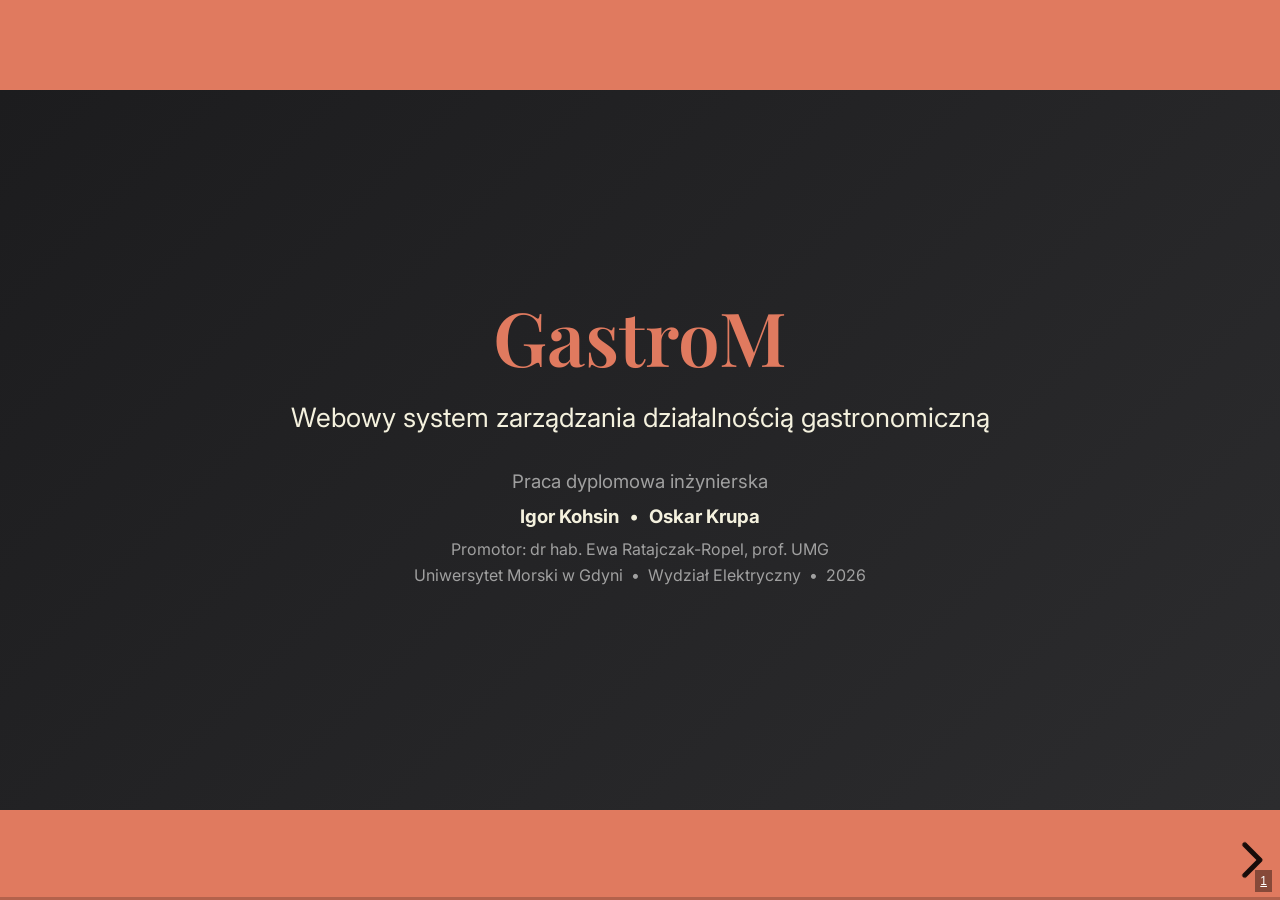
==== index.html @ ea414fb7 "first commit" ====
<!doctype html>
<html lang="pl">
<head>
  <meta charset="utf-8">
  <meta name="viewport" content="width=device-width, initial-scale=1.0">
  <title>GastroM - Obrona pracy dyplomowej</title>

  <!-- Reveal.js core (local) -->
  <link rel="stylesheet" href="dist/reset.css">
  <link rel="stylesheet" href="dist/reveal.css">

  <!-- Font Awesome for icons -->
  <link rel="stylesheet" href="https://cdnjs.cloudflare.com/ajax/libs/font-awesome/6.5.1/css/all.min.css">

  <!-- Custom styles -->
  <link rel="stylesheet" href="styles.css">
</head>
<body>
  <div class="reveal">
    <div class="slides">

      <!-- SLIDE 1: Title -->
      <section id="title" class="title-slide" data-state="is-section-divider">
        <h1>GastroM</h1>
        <p class="text-xl" style="margin-bottom: 8px;">Webowy system zarządzania działalnością gastronomiczną</p>
        <p class="text-muted" style="font-size: 14pt; margin-top: 20px;">Praca dyplomowa inżynierska</p>
        <p style="font-size: 14pt; margin-top: 5px;"><strong>Igor Kohsin</strong> &nbsp;&bull;&nbsp; <strong>Oskar Krupa</strong></p>
        <p class="text-muted" style="font-size: 12pt; margin-top: 5px;">Promotor: dr hab. Ewa Ratajczak-Ropel, prof. UMG</p>
        <p class="text-muted" style="font-size: 12pt;">Uniwersytet Morski w Gdyni &nbsp;&bull;&nbsp; Wydział Elektryczny &nbsp;&bull;&nbsp; 2026</p>
      </section>

      <!-- SLIDE 2: Cel pracy -->
      <section id="cel-pracy">
        <h2>Cel i motywacja</h2>
        <div class="content">
          <div class="info-panel" style="margin-bottom: 20px;">
            <p><strong>Cel pracy:</strong> Zaprojektowanie i implementacja systemu webowego wspomagającego zarządzanie działalnością gastronomiczną.</p>
          </div>
          <p class="text-lg" style="margin-bottom: 15px;"><strong style="color: var(--primary-color);">Problem:</strong> Tradycyjne metody zarządzania restauracją oparte na ręcznej dokumentacji są niewystarczające w dynamicznym środowisku gastronomicznym.</p>
          <p class="text-lg" style="margin-bottom: 15px;"><strong style="color: var(--secondary-color);">Rozwiązanie:</strong> GastroM — aplikacja webowa typu ERP, centralizująca dane i automatyzująca procesy zarządzania restauracją.</p>
          <div style="display: grid; grid-template-columns: repeat(3, 1fr); gap: 20px; margin-top: 20px;">
            <div class="stat-box">
              <div class="stat-number"><i class="fa-solid fa-warehouse" style="font-size: 24pt;"></i></div>
              <div class="stat-label">Magazyn</div>
            </div>
            <div class="stat-box">
              <div class="stat-number"><i class="fa-solid fa-users" style="font-size: 24pt;"></i></div>
              <div class="stat-label">Pracownicy</div>
            </div>
            <div class="stat-box">
              <div class="stat-number"><i class="fa-solid fa-chart-line" style="font-size: 24pt;"></i></div>
              <div class="stat-label">Finanse</div>
            </div>
          </div>
        </div>
      </section>

      <!-- DIVIDER: Funkcjonalności -->
      <section id="divider-features" class="section-divider" data-state="is-section-divider">
        <h1>Funkcjonalności systemu</h1>
        <p>Przegląd modułów i możliwości aplikacji</p>
      </section>

      <!-- SLIDE 4: Przegląd systemu -->
      <section id="przeglad">
        <h2>Przegląd systemu</h2>
        <div class="content">
          <p style="margin-bottom: 18px;">System GastroM składa się z <strong>6 głównych modułów</strong>, dostępnych przez intuicyjne menu nawigacyjne:</p>
          <div style="display: grid; grid-template-columns: repeat(3, 1fr); gap: 18px;">
            <div class="feature-card">
              <i class="fa-solid fa-gauge-high"></i>
              <p><strong>Panel główny</strong></p>
              <p class="text-muted" style="font-size: 12pt;">Konfigurowalne statystyki i wykresy w czasie rzeczywistym</p>
            </div>
            <div class="feature-card">
              <i class="fa-solid fa-boxes-stacked"></i>
              <p><strong>Magazyn</strong></p>
              <p class="text-muted" style="font-size: 12pt;">Składniki, produkty, alerty o niskim stanie</p>
            </div>
            <div class="feature-card">
              <i class="fa-solid fa-user-tie"></i>
              <p><strong>Pracownicy</strong></p>
              <p class="text-muted" style="font-size: 12pt;">Ewidencja, godziny pracy, wynagrodzenia</p>
            </div>
            <div class="feature-card">
              <i class="fa-solid fa-coins"></i>
              <p><strong>Koszty stałe</strong></p>
              <p class="text-muted" style="font-size: 12pt;">Rejestracja wydatków operacyjnych</p>
            </div>
            <div class="feature-card">
              <i class="fa-solid fa-file-invoice-dollar"></i>
              <p><strong>Raporty sprzedaży</strong></p>
              <p class="text-muted" style="font-size: 12pt;">Generowanie i pobieranie raportów PDF</p>
            </div>
            <div class="feature-card">
              <i class="fa-solid fa-shield-halved"></i>
              <p><strong>Zarządzanie użytkownikami</strong></p>
              <p class="text-muted" style="font-size: 12pt;">Role, uprawnienia, konta</p>
            </div>
          </div>
          <p class="text-muted" style="font-size: 12pt; margin-top: 15px;">Odbiorcy: menadżerowie i administratorzy zakładów gastronomicznych</p>
        </div>
      </section>

      <!-- SLIDE 5: Dashboard -->
      <section id="dashboard">
        <h2>Panel główny (Dashboard)</h2>
        <div class="content">
          <div style="display: grid; grid-template-columns: 1fr 1fr; gap: 25px;">
            <div>
              <p class="text-lg" style="margin-bottom: 12px;">Konfigurowalne centrum dowodzenia z <strong>19 kafelkami</strong> statystyk:</p>
              <ul>
                <li>Całkowita sprzedaż, zamówienia, zysk netto</li>
                <li>Średnia wartość zamówienia i marża</li>
                <li>Podział przychodów: gotówka vs karta</li>
                <li>Alerty o niskim stanie magazynowym</li>
                <li>Wykresy: top produkty, metody płatności</li>
                <li>Ostatnie transakcje w&nbsp;czasie rzeczywistym</li>
              </ul>
            </div>
            <div style="display: flex; flex-direction: column; gap: 15px;">
              <div class="info-panel">
                <p><strong><i class="fa-solid fa-clock" style="color: var(--primary-color);"></i> &nbsp;Przedziały czasowe</strong></p>
                <p style="font-size: 13pt; margin-top: 5px;">Użytkownik wybiera zakres danych: dzienny, tygodniowy, miesięczny, roczny lub od początku działalności</p>
              </div>
              <div class="info-panel">
                <p><strong><i class="fa-solid fa-grip" style="color: var(--primary-color);"></i> &nbsp;Drag & Drop</strong></p>
                <p style="font-size: 13pt; margin-top: 5px;">Personalizacja układu — przeciąganie, dodawanie i usuwanie kafelków</p>
              </div>
              <div class="info-panel">
                <p><strong><i class="fa-solid fa-rotate" style="color: var(--primary-color);"></i> &nbsp;Dane na żywo</strong></p>
                <p style="font-size: 13pt; margin-top: 5px;">Automatyczne odświeżanie i buforowanie danych z serwera</p>
              </div>
            </div>
          </div>
        </div>
      </section>

      <!-- SLIDE 6: Magazyn -->
      <section id="magazyn">
        <h2>Zarządzanie magazynem</h2>
        <div class="content">
          <div style="display: grid; grid-template-columns: 1fr 1fr; gap: 30px;">
            <div>
              <h3 style="color: var(--primary-color); margin-bottom: 10px;"><i class="fa-solid fa-cubes"></i> &nbsp;Składniki</h3>
              <ul>
                <li>Dodawanie, edycja i usuwanie składników</li>
                <li>Parametry: nazwa, jednostka (g, ml, szt.), cena jednostkowa</li>
                <li>Uzupełnianie zapasów z automatycznym naliczaniem kosztu</li>
                <li><strong style="color: var(--secondary-color);">Alerty</strong> o niskim stanie — próg ostrzeżenia dla każdego składnika</li>
              </ul>
            </div>
            <div>
              <h3 style="color: var(--primary-color); margin-bottom: 10px;"><i class="fa-solid fa-burger"></i> &nbsp;Produkty sprzedażowe</h3>
              <ul>
                <li>Tworzenie produktów z recepturą (lista składników + ilości)</li>
                <li>Cena sprzedaży i oznaczenie na wynos / w lokalu</li>
                <li>Automatyczny koszt składników na podstawie receptury</li>
                <li><strong style="color: var(--secondary-color);">Rentowność</strong> — analiza marży per produkt</li>
              </ul>
            </div>
          </div>
          <div style="display: grid; grid-template-columns: repeat(4, 1fr); gap: 15px; margin-top: 25px;">
            <div class="stat-box">
              <div class="stat-number" style="font-size: 16pt;">CRUD</div>
              <div class="stat-label">Pełne operacje</div>
            </div>
            <div class="stat-box">
              <div class="stat-number" style="font-size: 16pt;"><i class="fa-solid fa-bell" style="font-size: 18pt;"></i></div>
              <div class="stat-label">Alerty stanów</div>
            </div>
            <div class="stat-box">
              <div class="stat-number" style="font-size: 16pt;"><i class="fa-solid fa-calculator" style="font-size: 18pt;"></i></div>
              <div class="stat-label">Auto-koszty</div>
            </div>
            <div class="stat-box">
              <div class="stat-number" style="font-size: 16pt;"><i class="fa-solid fa-receipt" style="font-size: 18pt;"></i></div>
              <div class="stat-label">Receptury</div>
            </div>
          </div>
        </div>
      </section>

      <!-- SLIDE 7: Pracownicy -->
      <section id="pracownicy">
        <h2>Zarządzanie pracownikami</h2>
        <div class="content">
          <div style="display: grid; grid-template-columns: 3fr 2fr; gap: 30px;">
            <div>
              <p class="text-lg" style="margin-bottom: 15px;">Moduł kompleksowej ewidencji personelu z obliczaniem wynagrodzeń:</p>
              <ul class="icon-list">
                <li><i class="fa-solid fa-user-plus"></i>Dodawanie pracowników: imię, nazwisko, email, telefon, stawka godzinowa</li>
                <li><i class="fa-solid fa-clock"></i>Ewidencja czasu pracy — rejestrowanie przepracowanych godzin</li>
                <li><i class="fa-solid fa-money-bill-wave"></i>Generowanie wynagrodzenia: godziny &times; stawka</li>
                <li><i class="fa-solid fa-arrow-right-to-bracket"></i>Wypłaty automatycznie trafiają do kosztów stałych</li>
                <li><i class="fa-solid fa-pen-to-square"></i>Edycja i usuwanie rekordów pracowników</li>
              </ul>
            </div>
            <div style="display: flex; flex-direction: column; gap: 12px; justify-content: center;">
              <div class="stat-box">
                <div class="stat-number" style="font-size: 20pt;">Stawka &times; Godziny</div>
                <div class="stat-label">Automatyczna kalkulacja wypłat</div>
              </div>
              <div class="stat-box" style="border-color: rgba(135, 169, 107, 0.3);">
                <div class="stat-number" style="font-size: 20pt; color: var(--secondary-color);"><i class="fa-solid fa-arrow-down" style="font-size: 16pt;"></i> Koszty stałe</div>
                <div class="stat-label">Wynagrodzenia rejestrowane jako koszty</div>
              </div>
            </div>
          </div>
        </div>
      </section>

      <!-- SLIDE 8: Koszty i raporty -->
      <section id="koszty-raporty">
        <h2>Koszty stałe i raporty sprzedaży</h2>
        <div class="content">
          <div style="display: grid; grid-template-columns: 1fr 1fr; gap: 30px;">
            <div>
              <h3 style="color: var(--primary-color); margin-bottom: 10px;"><i class="fa-solid fa-coins"></i> &nbsp;Koszty stałe</h3>
              <p style="margin-bottom: 10px;">Ewidencja wydatków operacyjnych niezależnych od sprzedaży:</p>
              <ul>
                <li>Czynsz, media, ubezpieczenia</li>
                <li>Wynagrodzenia pracowników</li>
                <li>Koszty uzupełniania magazynu</li>
                <li>Typ kosztu, kwota, opis, data</li>
              </ul>
              <p class="text-muted" style="font-size: 12pt; margin-top: 10px;">Dane uwzględniane w kalkulacji zysku na dashboardzie</p>
            </div>
            <div>
              <h3 style="color: var(--primary-color); margin-bottom: 10px;"><i class="fa-solid fa-file-pdf"></i> &nbsp;Raporty sprzedaży</h3>
              <p style="margin-bottom: 10px;">Kompleksowe raporty finansowe za wybrany okres:</p>
              <ul>
                <li>Wybór przedziału dat (od — do)</li>
                <li>Szczegółowe statystyki sprzedaży</li>
                <li>Generowanie i archiwizacja na serwerze</li>
                <li><strong>Pobieranie w formacie PDF</strong></li>
              </ul>
              <p class="text-muted" style="font-size: 12pt; margin-top: 10px;">Idealne do celów księgowych i analitycznych</p>
            </div>
          </div>
        </div>
      </section>

      <!-- SLIDE 9: Użytkownicy i bezpieczeństwo -->
      <section id="bezpieczenstwo">
        <h2>Zarządzanie użytkownikami i bezpieczeństwo</h2>
        <div class="content">
          <div style="display: grid; grid-template-columns: 1fr 1fr; gap: 30px;">
            <div>
              <h3 style="color: var(--primary-color); margin-bottom: 10px;">System ról</h3>
              <div style="display: grid; grid-template-columns: 1fr 1fr; gap: 12px; margin-bottom: 15px;">
                <div class="stat-box">
                  <div class="stat-number" style="font-size: 16pt;"><i class="fa-solid fa-user-gear" style="font-size: 18pt;"></i></div>
                  <div class="stat-label">Administrator</div>
                </div>
                <div class="stat-box">
                  <div class="stat-number" style="font-size: 16pt;"><i class="fa-solid fa-user" style="font-size: 18pt;"></i></div>
                  <div class="stat-label">Menadżer</div>
                </div>
              </div>
              <ul>
                <li>Administrator: zarządzanie kontami użytkowników</li>
                <li>Menadżer: pełny dostęp do funkcji operacyjnych</li>
                <li>Dodawanie i usuwanie kont przez admina</li>
              </ul>
            </div>
            <div>
              <h3 style="color: var(--secondary-color); margin-bottom: 10px;">Bezpieczeństwo</h3>
              <ul class="icon-list">
                <li><i class="fa-solid fa-key"></i>Uwierzytelnianie za pomocą tokenów JWT</li>
                <li><i class="fa-solid fa-lock"></i>Haszowanie haseł (BCrypt)</li>
                <li><i class="fa-solid fa-shield-halved"></i>Autoryzacja endpointów REST API</li>
                <li><i class="fa-solid fa-right-to-bracket"></i>Chronione trasy — przekierowanie na logowanie</li>
                <li><i class="fa-solid fa-rotate-right"></i>Zmiana hasła z weryfikacją starego</li>
              </ul>
            </div>
          </div>
        </div>
      </section>

      <!-- DIVIDER: Realizacja -->
      <section id="divider-realizacja" class="section-divider" data-state="is-section-divider">
        <h1>Realizacja techniczna</h1>
        <p>Technologie, architektura i testowanie</p>
      </section>

      <!-- SLIDE 11: Technologie -->
      <section id="technologie">
        <h2>Stos technologiczny</h2>
        <div class="content">
          <div style="display: grid; grid-template-columns: 1fr 1fr 1fr; gap: 25px;">
            <div>
              <h3 style="color: var(--primary-color); margin-bottom: 12px;">Frontend</h3>
              <ul>
                <li><strong>React 18</strong> + TypeScript</li>
                <li>Material-UI v6</li>
                <li>TanStack Query v5</li>
                <li>React Router v7</li>
                <li>Axios + Zod</li>
                <li>Recharts (wykresy)</li>
                <li>@dnd-kit (drag & drop)</li>
                <li>Vite 6 (bundler)</li>
              </ul>
            </div>
            <div>
              <h3 style="color: var(--secondary-color); margin-bottom: 12px;">Backend</h3>
              <ul>
                <li><strong>Java</strong> + Spring Boot</li>
                <li>Spring Security + JWT</li>
                <li>Spring Data JPA</li>
                <li>Hibernate ORM</li>
                <li>REST API</li>
                <li>Gradle (build)</li>
                <li>Springdoc OpenAPI</li>
              </ul>
            </div>
            <div>
              <h3 style="color: var(--muted-color); margin-bottom: 12px;">Infrastruktura</h3>
              <ul>
                <li><strong>PostgreSQL</strong> (baza danych)</li>
                <li>Neon.com (hosting DB)</li>
                <li>Render.com (deployment)</li>
                <li>Git + GitHub</li>
                <li>CI/CD (GitHub Actions)</li>
              </ul>
              <div class="info-panel" style="margin-top: 15px;">
                <p style="font-size: 12pt;"><strong>Architektura:</strong> klient–serwer, komunikacja REST/JSON przez HTTP</p>
              </div>
            </div>
          </div>
        </div>
      </section>

      <!-- SLIDE 12: Testowanie -->
      <section id="testowanie">
        <h2>Testowanie i wdrożenie</h2>
        <div class="content">
          <div style="display: grid; grid-template-columns: repeat(4, 1fr); gap: 15px; margin-bottom: 25px;">
            <div class="stat-box">
              <div class="stat-number">31</div>
              <div class="stat-label">Testów jednostkowych</div>
            </div>
            <div class="stat-box">
              <div class="stat-number">64</div>
              <div class="stat-label">Testów integracyjnych</div>
            </div>
            <div class="stat-box">
              <div class="stat-number">60</div>
              <div class="stat-label">Testów E2E</div>
            </div>
            <div class="stat-box">
              <div class="stat-number">6</div>
              <div class="stat-label">Klas jednostkowych</div>
            </div>
          </div>
          <div style="display: grid; grid-template-columns: 1fr 1fr; gap: 25px;">
            <div>
              <h3 style="color: var(--primary-color); margin-bottom: 8px;">Backend</h3>
              <ul>
                <li><strong>JUnit 5</strong> — testy jednostkowe serwisów</li>
                <li><strong>Mockito</strong> — izolacja zależności</li>
                <li><strong>MockMvc</strong> — testy integracyjne kontrolerów</li>
              </ul>
            </div>
            <div>
              <h3 style="color: var(--secondary-color); margin-bottom: 8px;">Frontend</h3>
              <ul>
                <li><strong>Playwright</strong> — testy end-to-end</li>
                <li>Wzorzec <strong>Page Object Model</strong></li>
                <li>Selektory <strong>data-testid</strong> — stabilność testów</li>
              </ul>
            </div>
          </div>
          <div class="info-panel" style="margin-top: 18px;">
            <p><i class="fa-solid fa-globe" style="color: var(--primary-color);"></i> &nbsp;System dostępny online: <strong>gastrom.onrender.com</strong></p>
          </div>
        </div>
      </section>

      <!-- DIVIDER: Podsumowanie -->
      <section id="divider-summary" class="section-divider" data-state="is-section-divider">
        <h1>Podsumowanie</h1>
      </section>

      <!-- SLIDE 14: Wymagania -->
      <section id="wymagania">
        <h2>Spełnienie wymagań</h2>
        <div class="content">
          <div style="display: grid; grid-template-columns: 1fr 1fr; gap: 25px;">
            <div>
              <h3 style="color: var(--primary-color); margin-bottom: 8px;">Wymagania funkcjonalne</h3>
              <ul>
                <li><i class="fa-solid fa-check" style="color: var(--secondary-color);"></i> &nbsp;<strong>14 z 15</strong> zweryfikowanych pozytywnie w 100%</li>
                <li><i class="fa-solid fa-check" style="color: var(--secondary-color);"></i> &nbsp;Zarządzanie magazynem (F1–F4)</li>
                <li><i class="fa-solid fa-check" style="color: var(--secondary-color);"></i> &nbsp;Zarządzanie personelem (F5–F9)</li>
                <li><i class="fa-solid fa-check" style="color: var(--secondary-color);"></i> &nbsp;Monitorowanie transakcji (F10–F11)</li>
                <li><i class="fa-solid fa-check" style="color: var(--secondary-color);"></i> &nbsp;Statystyki i raporty (F12–F15)</li>
                <li><i class="fa-solid fa-circle-half-stroke" style="color: #F0AD4E;"></i> &nbsp;F6 — 60% (brak integracji z systemem RCP)</li>
              </ul>
            </div>
            <div>
              <h3 style="color: var(--secondary-color); margin-bottom: 8px;">Wymagania pozafunkcjonalne</h3>
              <ul>
                <li><i class="fa-solid fa-check" style="color: var(--secondary-color);"></i> &nbsp;Haszowanie haseł (PF3)</li>
                <li><i class="fa-solid fa-check" style="color: var(--secondary-color);"></i> &nbsp;Autoryzacja i logowanie (PF4)</li>
                <li><i class="fa-solid fa-check" style="color: var(--secondary-color);"></i> &nbsp;Architektura klient–serwer (PF7)</li>
                <li><i class="fa-solid fa-circle-half-stroke" style="color: #F0AD4E;"></i> &nbsp;Ciągłość działania — niezweryfikowane (PF2)</li>
                <li><i class="fa-solid fa-circle-half-stroke" style="color: #F0AD4E;"></i> &nbsp;Intuicyjność UI — brak testów UX (PF5)</li>
                <li><i class="fa-solid fa-circle-half-stroke" style="color: #F0AD4E;"></i> &nbsp;Czas odpowiedzi — niebadany (PF1)</li>
              </ul>
            </div>
          </div>
        </div>
      </section>

      <!-- SLIDE 15: Wnioski -->
      <section id="wnioski">
        <h2>Wnioski i kierunki rozwoju</h2>
        <div class="content">
          <div style="display: grid; grid-template-columns: 1fr 1fr; gap: 30px;">
            <div>
              <h3 style="color: var(--primary-color); margin-bottom: 10px;">Wnioski</h3>
              <ul>
                <li>Zrealizowano <strong>w pełni funkcjonalny</strong> system gotowy do wdrożenia</li>
                <li>Trafny wybór Spring + React — rozbudowane ekosystemy</li>
                <li>TanStack Query znacząco uprościł zarządzanie stanem danych</li>
                <li>Wyzwanie: implementacja JWT i blokad pesymistycznych</li>
                <li>Playwright z Page Object Model — stabilne testy E2E</li>
              </ul>
            </div>
            <div>
              <h3 style="color: var(--secondary-color); margin-bottom: 10px;">Kierunki rozwoju</h3>
              <ul>
                <li>Testy użyteczności z rzeczywistymi użytkownikami</li>
                <li>Testy wydajnościowe pod obciążeniem</li>
                <li>Wdrożenie w rzeczywistym zakładzie gastronomicznym</li>
                <li>Obsługa rezerwacji stolików</li>
                <li>System powiadomień push</li>
                <li>Integracja z systemami płatności</li>
              </ul>
            </div>
          </div>
        </div>
      </section>

      <!-- SLIDE 16: Dziękuję -->
      <section id="thanks" class="thanks-slide" data-state="is-section-divider">
        <h1>Dziękujemy</h1>
        <p class="text-xl" style="margin-top: 15px;">za uwagę</p>
        <p class="text-muted" style="font-size: 14pt; margin-top: 30px;"><i class="fa-solid fa-globe"></i> &nbsp;gastrom.onrender.com</p>
        <p class="text-muted" style="font-size: 14pt; margin-top: 10px;">Igor Kohsin &nbsp;&bull;&nbsp; Oskar Krupa</p>
      </section>

    </div>
  </div>

  <script src="dist/reveal.js"></script>
  <script>
    Reveal.initialize({
      width: 1280,
      height: 720,
      margin: 0,
      controls: true,
      progress: true,
      slideNumber: true,
      hash: true,
      transition: 'slide',
      center: false,
    });
  </script>
</body>
</html>
---- dist/reveal.css ----
.reveal .stretch,.reveal .r-stretch{max-width:none;max-height:none}.reveal pre.stretch code,.reveal pre.r-stretch code{height:100%;max-height:100%;box-sizing:border-box}.reveal .r-fit-text{display:inline-block;white-space:nowrap}.reveal .r-stack{display:grid;grid-template-rows:100%}.reveal .r-stack>*{grid-area:1/1;margin:auto}.reveal .r-vstack,.reveal .r-hstack{display:flex}.reveal .r-vstack img,.reveal .r-vstack video,.reveal .r-hstack img,.reveal .r-hstack video{min-width:0;min-height:0;object-fit:contain}.reveal .r-vstack{flex-direction:column;align-items:center;justify-content:center}.reveal .r-hstack{flex-direction:row;align-items:center;justify-content:center}.reveal .items-stretch{align-items:stretch}.reveal .items-start{align-items:flex-start}.reveal .items-center{align-items:center}.reveal .items-end{align-items:flex-end}.reveal .justify-between{justify-content:space-between}.reveal .justify-around{justify-content:space-around}.reveal .justify-start{justify-content:flex-start}.reveal .justify-center{justify-content:center}.reveal .justify-end{justify-content:flex-end}html.reveal-full-page{width:100%;height:100%;height:100vh;height:calc(var(--vh, 1vh) * 100);height:100dvh;overflow:hidden}.reveal-viewport{height:100%;overflow:hidden;position:relative;line-height:1;margin:0;background-color:#fff;color:#000;--r-controls-spacing: 12px;--r-overlay-header-height: 40px;--r-overlay-margin: 0px;--r-overlay-padding: 6px;--r-overlay-gap: 5px}@media screen and (max-width:1024px),(max-height:768px){.reveal-viewport{--r-overlay-header-height: 26px}}.reveal-viewport:fullscreen{top:0!important;left:0!important;width:100%!important;height:100%!important;transform:none!important}.reveal .fragment{transition:all .2s ease}.reveal .fragment:not(.custom){opacity:0;visibility:hidden;will-change:opacity}.reveal .fragment.visible{opacity:1;visibility:inherit}.reveal .fragment.disabled{transition:none}.reveal .fragment.grow{opacity:1;visibility:inherit}.reveal .fragment.grow.visible{transform:scale(1.3)}.reveal .fragment.shrink{opacity:1;visibility:inherit}.reveal .fragment.shrink.visible{transform:scale(.7)}.reveal .fragment.zoom-in{transform:scale(.1)}.reveal .fragment.zoom-in.visible{transform:none}.reveal .fragment.fade-out{opacity:1;visibility:inherit}.reveal .fragment.fade-out.visible{opacity:0;visibility:hidden}.reveal .fragment.semi-fade-out{opacity:1;visibility:inherit}.reveal .fragment.semi-fade-out.visible{opacity:.5;visibility:inherit}.reveal .fragment.strike{opacity:1;visibility:inherit}.reveal .fragment.strike.visible{text-decoration:line-through}.reveal .fragment.fade-up{transform:translateY(40px)}.reveal .fragment.fade-up.visible{transform:translate(0)}.reveal .fragment.fade-down{transform:translateY(-40px)}.reveal .fragment.fade-down.visible{transform:translate(0)}.reveal .fragment.fade-right{transform:translate(-40px)}.reveal .fragment.fade-right.visible{transform:translate(0)}.reveal .fragment.fade-left{transform:translate(40px)}.reveal .fragment.fade-left.visible{transform:translate(0)}.reveal .fragment.fade-in-then-out,.reveal .fragment.current-visible{opacity:0;visibility:hidden}.reveal .fragment.fade-in-then-out.current-fragment,.reveal .fragment.current-visible.current-fragment{opacity:1;visibility:inherit}.reveal .fragment.fade-in-then-semi-out{opacity:0;visibility:hidden}.reveal .fragment.fade-in-then-semi-out.visible{opacity:.5;visibility:inherit}.reveal .fragment.fade-in-then-semi-out.current-fragment,.reveal .fragment.highlight-red,.reveal .fragment.highlight-current-red,.reveal .fragment.highlight-green,.reveal .fragment.highlight-current-green,.reveal .fragment.highlight-blue,.reveal .fragment.highlight-current-blue{opacity:1;visibility:inherit}.reveal .fragment.highlight-red.visible{color:#ff2c2d}.reveal .fragment.highlight-green.visible{color:#17ff2e}.reveal .fragment.highlight-blue.visible{color:#1b91ff}.reveal .fragment.highlight-current-red.current-fragment{color:#ff2c2d}.reveal .fragment.highlight-current-green.current-fragment{color:#17ff2e}.reveal .fragment.highlight-current-blue.current-fragment{color:#1b91ff}.reveal:after{content:"";font-style:italic}.reveal iframe{z-index:1}.reveal a{position:relative}@keyframes bounce-right{0%,10%,25%,40%,50%{transform:translate(0)}20%{transform:translate(10px)}30%{transform:translate(-5px)}}@keyframes bounce-left{0%,10%,25%,40%,50%{transform:translate(0)}20%{transform:translate(-10px)}30%{transform:translate(5px)}}@keyframes bounce-down{0%,10%,25%,40%,50%{transform:translateY(0)}20%{transform:translateY(10px)}30%{transform:translateY(-5px)}}.reveal .controls{display:none;position:absolute;top:auto;bottom:var(--r-controls-spacing);right:var(--r-controls-spacing);left:auto;z-index:11;color:#000;pointer-events:none;font-size:10px}.reveal .controls button{position:absolute;padding:0;background-color:transparent;border:0;outline:0;cursor:pointer;color:currentColor;transform:scale(.9999);transition:color .2s ease,opacity .2s ease,transform .2s ease;z-index:2;pointer-events:auto;font-size:inherit;visibility:hidden;opacity:0;-webkit-appearance:none;-webkit-tap-highlight-color:rgba(0,0,0,0)}.reveal .controls .controls-arrow:before,.reveal .controls .controls-arrow:after{content:"";position:absolute;top:0;left:0;width:2.6em;height:.5em;border-radius:.25em;background-color:currentColor;transition:all .15s ease,background-color .8s ease;transform-origin:.2em 50%;will-change:transform}.reveal .controls .controls-arrow{position:relative;width:3.6em;height:3.6em}.reveal .controls .controls-arrow:before{transform:translate(.5em) translateY(1.55em) rotate(45deg)}.reveal .controls .controls-arrow:after{transform:translate(.5em) translateY(1.55em) rotate(-45deg)}.reveal .controls .controls-arrow:hover:before{transform:translate(.5em) translateY(1.55em) rotate(40deg)}.reveal .controls .controls-arrow:hover:after{transform:translate(.5em) translateY(1.55em) rotate(-40deg)}.reveal .controls .controls-arrow:active:before{transform:translate(.5em) translateY(1.55em) rotate(36deg)}.reveal .controls .controls-arrow:active:after{transform:translate(.5em) translateY(1.55em) rotate(-36deg)}.reveal .controls .navigate-left{right:6.4em;bottom:3.2em;transform:translate(-10px)}.reveal .controls .navigate-left.highlight{animation:bounce-left 2s 50 both ease-out}.reveal .controls .navigate-right{right:0;bottom:3.2em;transform:translate(10px)}.reveal .controls .navigate-right .controls-arrow{transform:rotate(180deg)}.reveal .controls .navigate-right.highlight{animation:bounce-right 2s 50 both ease-out}.reveal .controls .navigate-up{right:3.2em;bottom:6.4em;transform:translateY(-10px)}.reveal .controls .navigate-up .controls-arrow{transform:rotate(90deg)}.reveal .controls .navigate-down{right:3.2em;bottom:-1.4em;padding-bottom:1.4em;transform:translateY(10px)}.reveal .controls .navigate-down .controls-arrow{transform:rotate(-90deg)}.reveal .controls .navigate-down.highlight{animation:bounce-down 2s 50 both ease-out}.reveal .controls[data-controls-back-arrows=faded] .navigate-up.enabled{opacity:.3}.reveal .controls[data-controls-back-arrows=faded] .navigate-up.enabled:hover{opacity:1}.reveal .controls[data-controls-back-arrows=hidden] .navigate-up.enabled{opacity:0;visibility:hidden}.reveal .controls .enabled{visibility:visible;opacity:.9;cursor:pointer;transform:none}.reveal .controls .enabled.fragmented{opacity:.5}.reveal .controls .enabled:hover,.reveal .controls .enabled.fragmented:hover{opacity:1}.reveal:not(.rtl) .controls[data-controls-back-arrows=faded] .navigate-left.enabled{opacity:.3}.reveal:not(.rtl) .controls[data-controls-back-arrows=faded] .navigate-left.enabled:hover{opacity:1}.reveal:not(.rtl) .controls[data-controls-back-arrows=hidden] .navigate-left.enabled{opacity:0;visibility:hidden}.reveal.rtl .controls[data-controls-back-arrows=faded] .navigate-right.enabled{opacity:.3}.reveal.rtl .controls[data-controls-back-arrows=faded] .navigate-right.enabled:hover{opacity:1}.reveal.rtl .controls[data-controls-back-arrows=hidden] .navigate-right.enabled{opacity:0;visibility:hidden}.reveal[data-navigation-mode=linear].has-horizontal-slides .navigate-up,.reveal[data-navigation-mode=linear].has-horizontal-slides .navigate-down{display:none}.reveal[data-navigation-mode=linear].has-horizontal-slides .navigate-left,.reveal:not(.has-vertical-slides) .controls .navigate-left{bottom:1.4em;right:5.5em}.reveal[data-navigation-mode=linear].has-horizontal-slides .navigate-right,.reveal:not(.has-vertical-slides) .controls .navigate-right{bottom:1.4em;right:.5em}.reveal:not(.has-horizontal-slides) .controls .navigate-up{right:1.4em;bottom:5em}.reveal:not(.has-horizontal-slides) .controls .navigate-down{right:1.4em;bottom:.5em}.reveal.has-dark-background .controls{color:#fff}.reveal.has-light-background .controls{color:#000}.reveal.no-hover .controls .controls-arrow:hover:before,.reveal.no-hover .controls .controls-arrow:active:before{transform:translate(.5em) translateY(1.55em) rotate(45deg)}.reveal.no-hover .controls .controls-arrow:hover:after,.reveal.no-hover .controls .controls-arrow:active:after{transform:translate(.5em) translateY(1.55em) rotate(-45deg)}@media screen and (min-width:500px){.reveal-viewport{--r-controls-spacing: .8em}.reveal .controls[data-controls-layout=edges]{inset:0}.reveal .controls[data-controls-layout=edges] .navigate-left,.reveal .controls[data-controls-layout=edges] .navigate-right,.reveal .controls[data-controls-layout=edges] .navigate-up,.reveal .controls[data-controls-layout=edges] .navigate-down{bottom:auto;right:auto}.reveal .controls[data-controls-layout=edges] .navigate-left{top:50%;left:var(--r-controls-spacing);margin-top:-1.8em}.reveal .controls[data-controls-layout=edges] .navigate-right{top:50%;right:var(--r-controls-spacing);margin-top:-1.8em}.reveal .controls[data-controls-layout=edges] .navigate-up{top:var(--r-controls-spacing);left:50%;margin-left:-1.8em}.reveal .controls[data-controls-layout=edges] .navigate-down{bottom:calc(var(--r-controls-spacing) - 1.4em + .3em);left:50%;margin-left:-1.8em}}.reveal .progress{position:absolute;display:none;height:3px;width:100%;bottom:0;left:0;z-index:10;background-color:#0003;color:#fff}.reveal .progress:after{content:"";display:block;position:absolute;height:10px;width:100%;top:-10px}.reveal .progress span{display:block;height:100%;width:100%;background-color:currentColor;transition:transform .8s cubic-bezier(.26,.86,.44,.985);transform-origin:0 0;transform:scaleX(0)}.reveal .slide-number{position:absolute;display:block;right:8px;bottom:8px;z-index:31;font-family:Helvetica,sans-serif;font-size:12px;line-height:1;color:#fff;background-color:#0006;padding:5px}.reveal .slide-number a{color:currentColor}.reveal .slide-number-delimiter{margin:0 3px}.reveal{position:relative;width:100%;height:100%;overflow:hidden;touch-action:pinch-zoom}.reveal.embedded{touch-action:pan-y}.reveal.embedded.is-vertical-slide{touch-action:none}.reveal .slides{position:absolute;width:100%;height:100%;inset:0;margin:auto;pointer-events:none;overflow:visible;z-index:1;text-align:center;perspective:600px;perspective-origin:50% 40%}.reveal .slides>section{perspective:600px}.reveal .slides>section,.reveal .slides>section>section{display:none;position:absolute;width:100%;pointer-events:auto;z-index:10;transform-style:flat;transition:transform-origin .8s cubic-bezier(.26,.86,.44,.985),transform .8s cubic-bezier(.26,.86,.44,.985),visibility .8s cubic-bezier(.26,.86,.44,.985),opacity .8s cubic-bezier(.26,.86,.44,.985)}.reveal[data-transition-speed=fast] .slides section{transition-duration:.4s}.reveal[data-transition-speed=slow] .slides section{transition-duration:1.2s}.reveal .slides section[data-transition-speed=fast]{transition-duration:.4s}.reveal .slides section[data-transition-speed=slow]{transition-duration:1.2s}.reveal .slides>section.stack{padding-top:0;padding-bottom:0;pointer-events:none;height:100%}.reveal .slides>section.present,.reveal .slides>section>section.present{display:block;z-index:11;opacity:1}.reveal .slides>section:empty,.reveal .slides>section>section:empty,.reveal .slides>section[data-background-interactive],.reveal .slides>section>section[data-background-interactive]{pointer-events:none}.reveal.center,.reveal.center .slides,.reveal.center .slides section{min-height:0!important}.reveal .slides>section:not(.present),.reveal .slides>section>section:not(.present){pointer-events:none}.reveal.overview .slides>section,.reveal.overview .slides>section>section{pointer-events:auto}.reveal .slides>section.past,.reveal .slides>section.future,.reveal .slides>section.past>section,.reveal .slides>section.future>section,.reveal .slides>section>section.past,.reveal .slides>section>section.future{opacity:0}.reveal .slides>section[data-transition=slide].past,.reveal .slides>section[data-transition~=slide-out].past,.reveal.slide .slides>section:not([data-transition]).past{transform:translate(-150%)}.reveal .slides>section[data-transition=slide].future,.reveal .slides>section[data-transition~=slide-in].future,.reveal.slide .slides>section:not([data-transition]).future{transform:translate(150%)}.reveal .slides>section>section[data-transition=slide].past,.reveal .slides>section>section[data-transition~=slide-out].past,.reveal.slide .slides>section>section:not([data-transition]).past{transform:translateY(-150%)}.reveal .slides>section>section[data-transition=slide].future,.reveal .slides>section>section[data-transition~=slide-in].future,.reveal.slide .slides>section>section:not([data-transition]).future{transform:translateY(150%)}.reveal .slides>section[data-transition=linear].past,.reveal .slides>section[data-transition~=linear-out].past,.reveal.linear .slides>section:not([data-transition]).past{transform:translate(-150%)}.reveal .slides>section[data-transition=linear].future,.reveal .slides>section[data-transition~=linear-in].future,.reveal.linear .slides>section:not([data-transition]).future{transform:translate(150%)}.reveal .slides>section>section[data-transition=linear].past,.reveal .slides>section>section[data-transition~=linear-out].past,.reveal.linear .slides>section>section:not([data-transition]).past{transform:translateY(-150%)}.reveal .slides>section>section[data-transition=linear].future,.reveal .slides>section>section[data-transition~=linear-in].future,.reveal.linear .slides>section>section:not([data-transition]).future{transform:translateY(150%)}.reveal .slides section[data-transition=default].stack,.reveal.default .slides section.stack{transform-style:preserve-3d}.reveal .slides>section[data-transition=default].past,.reveal .slides>section[data-transition~=default-out].past,.reveal.default .slides>section:not([data-transition]).past{transform:translate3d(-100%,0,0) rotateY(-90deg) translate3d(-100%,0,0)}.reveal .slides>section[data-transition=default].future,.reveal .slides>section[data-transition~=default-in].future,.reveal.default .slides>section:not([data-transition]).future{transform:translate3d(100%,0,0) rotateY(90deg) translate3d(100%,0,0)}.reveal .slides>section>section[data-transition=default].past,.reveal .slides>section>section[data-transition~=default-out].past,.reveal.default .slides>section>section:not([data-transition]).past{transform:translate3d(0,-300px,0) rotateX(70deg) translate3d(0,-300px,0)}.reveal .slides>section>section[data-transition=default].future,.reveal .slides>section>section[data-transition~=default-in].future,.reveal.default .slides>section>section:not([data-transition]).future{transform:translate3d(0,300px,0) rotateX(-70deg) translate3d(0,300px,0)}.reveal .slides section[data-transition=convex].stack,.reveal.convex .slides section.stack{transform-style:preserve-3d}.reveal .slides>section[data-transition=convex].past,.reveal .slides>section[data-transition~=convex-out].past,.reveal.convex .slides>section:not([data-transition]).past{transform:translate3d(-100%,0,0) rotateY(-90deg) translate3d(-100%,0,0)}.reveal .slides>section[data-transition=convex].future,.reveal .slides>section[data-transition~=convex-in].future,.reveal.convex .slides>section:not([data-transition]).future{transform:translate3d(100%,0,0) rotateY(90deg) translate3d(100%,0,0)}.reveal .slides>section>section[data-transition=convex].past,.reveal .slides>section>section[data-transition~=convex-out].past,.reveal.convex .slides>section>section:not([data-transition]).past{transform:translate3d(0,-300px,0) rotateX(70deg) translate3d(0,-300px,0)}.reveal .slides>section>section[data-transition=convex].future,.reveal .slides>section>section[data-transition~=convex-in].future,.reveal.convex .slides>section>section:not([data-transition]).future{transform:translate3d(0,300px,0) rotateX(-70deg) translate3d(0,300px,0)}.reveal .slides section[data-transition=concave].stack,.reveal.concave .slides section.stack{transform-style:preserve-3d}.reveal .slides>section[data-transition=concave].past,.reveal .slides>section[data-transition~=concave-out].past,.reveal.concave .slides>section:not([data-transition]).past{transform:translate3d(-100%,0,0) rotateY(90deg) translate3d(-100%,0,0)}.reveal .slides>section[data-transition=concave].future,.reveal .slides>section[data-transition~=concave-in].future,.reveal.concave .slides>section:not([data-transition]).future{transform:translate3d(100%,0,0) rotateY(-90deg) translate3d(100%,0,0)}.reveal .slides>section>section[data-transition=concave].past,.reveal .slides>section>section[data-transition~=concave-out].past,.reveal.concave .slides>section>section:not([data-transition]).past{transform:translate3d(0,-80%,0) rotateX(-70deg) translate3d(0,-80%,0)}.reveal .slides>section>section[data-transition=concave].future,.reveal .slides>section>section[data-transition~=concave-in].future,.reveal.concave .slides>section>section:not([data-transition]).future{transform:translate3d(0,80%,0) rotateX(70deg) translate3d(0,80%,0)}.reveal .slides section[data-transition=zoom],.reveal.zoom .slides section:not([data-transition]){transition-timing-function:ease}.reveal .slides>section[data-transition=zoom].past,.reveal .slides>section[data-transition~=zoom-out].past,.reveal.zoom .slides>section:not([data-transition]).past{visibility:hidden;transform:scale(16)}.reveal .slides>section[data-transition=zoom].future,.reveal .slides>section[data-transition~=zoom-in].future,.reveal.zoom .slides>section:not([data-transition]).future{visibility:hidden;transform:scale(.2)}.reveal .slides>section>section[data-transition=zoom].past,.reveal .slides>section>section[data-transition~=zoom-out].past,.reveal.zoom .slides>section>section:not([data-transition]).past{transform:scale(16)}.reveal .slides>section>section[data-transition=zoom].future,.reveal .slides>section>section[data-transition~=zoom-in].future,.reveal.zoom .slides>section>section:not([data-transition]).future{transform:scale(.2)}.reveal.cube .slides{perspective:1300px}.reveal.cube .slides section{padding:30px;min-height:700px;backface-visibility:hidden;box-sizing:border-box;transform-style:preserve-3d}.reveal.center.cube .slides section{min-height:0}.reveal.cube .slides section:not(.stack):before{content:"";position:absolute;display:block;width:100%;height:100%;left:0;top:0;background:#0000001a;border-radius:4px;transform:translateZ(-20px)}.reveal.cube .slides section:not(.stack):after{content:"";position:absolute;display:block;width:90%;height:30px;left:5%;bottom:0;background:none;z-index:1;border-radius:4px;box-shadow:0 95px 25px #0003;transform:translateZ(-90px) rotateX(65deg)}.reveal.cube .slides>section.stack{padding:0;background:none}.reveal.cube .slides>section.past{transform-origin:100% 0%;transform:translate3d(-100%,0,0) rotateY(-90deg)}.reveal.cube .slides>section.future{transform-origin:0% 0%;transform:translate3d(100%,0,0) rotateY(90deg)}.reveal.cube .slides>section>section.past{transform-origin:0% 100%;transform:translate3d(0,-100%,0) rotateX(90deg)}.reveal.cube .slides>section>section.future{transform-origin:0% 0%;transform:translate3d(0,100%,0) rotateX(-90deg)}.reveal.page .slides{perspective-origin:0% 50%;perspective:3000px}.reveal.page .slides section{padding:30px;min-height:700px;box-sizing:border-box;transform-style:preserve-3d}.reveal.page .slides section.past{z-index:12}.reveal.page .slides section:not(.stack):before{content:"";position:absolute;display:block;width:100%;height:100%;left:0;top:0;background:#0000001a;transform:translateZ(-20px)}.reveal.page .slides section:not(.stack):after{content:"";position:absolute;display:block;width:90%;height:30px;left:5%;bottom:0;background:none;z-index:1;border-radius:4px;box-shadow:0 95px 25px #0003;transform:translateZ(-90px) rotateX(65deg)}.reveal.page .slides>section.stack{padding:0;background:none}.reveal.page .slides>section.past{transform-origin:0% 0%;transform:translate3d(-40%,0,0) rotateY(-80deg)}.reveal.page .slides>section.future{transform-origin:100% 0%;transform:translateZ(0)}.reveal.page .slides>section>section.past{transform-origin:0% 0%;transform:translate3d(0,-40%,0) rotateX(80deg)}.reveal.page .slides>section>section.future{transform-origin:0% 100%;transform:translateZ(0)}.reveal .slides section[data-transition=fade],.reveal.fade .slides section:not([data-transition]),.reveal.fade .slides>section>section:not([data-transition]){transform:none;transition:opacity .5s}.reveal.fade.overview .slides section,.reveal.fade.overview .slides>section>section{transition:none}.reveal .slides section[data-transition=none],.reveal.none .slides section:not([data-transition]){transform:none;transition:none}.reveal .pause-overlay{position:absolute;top:0;left:0;width:100%;height:100%;background:#000;visibility:hidden;opacity:0;z-index:100;transition:all 1s ease}.reveal .pause-overlay .resume-button{position:absolute;bottom:20px;right:20px;color:#ccc;border-radius:2px;padding:6px 14px;border:2px solid #ccc;font-size:16px;background:transparent;cursor:pointer}.reveal .pause-overlay .resume-button:hover{color:#fff;border-color:#fff}.reveal.paused .pause-overlay{visibility:visible;opacity:1}.reveal .no-transition,.reveal .no-transition *,.reveal .slides.disable-slide-transitions section{transition:none!important}.reveal .slides.disable-slide-transitions section{transform:none!important}.reveal .backgrounds{position:absolute;width:100%;height:100%;top:0;left:0;perspective:600px}.reveal .slide-background{display:none;position:absolute;width:100%;height:100%;opacity:0;visibility:hidden;overflow:hidden;background-color:#0000;transition:all .8s cubic-bezier(.26,.86,.44,.985)}.reveal .slide-background-content{position:absolute;width:100%;height:100%;background-position:50% 50%;background-repeat:no-repeat;background-size:cover}.reveal .slide-background.stack{display:block}.reveal .slide-background.present{opacity:1;visibility:visible;z-index:2}.print-pdf .reveal .slide-background{opacity:1!important;visibility:visible!important}.reveal .slide-background video{position:absolute;width:100%;height:100%;max-width:none;max-height:none;top:0;left:0;object-fit:cover}.reveal .slide-background[data-background-size=contain] video{object-fit:contain}.reveal[data-background-transition=none]>.backgrounds .slide-background:not([data-background-transition]),.reveal>.backgrounds .slide-background[data-background-transition=none]{transition:none}.reveal[data-background-transition=slide]>.backgrounds .slide-background:not([data-background-transition]),.reveal>.backgrounds .slide-background[data-background-transition=slide]{opacity:1}.reveal[data-background-transition=slide]>.backgrounds .slide-background.past:not([data-background-transition]),.reveal>.backgrounds .slide-background.past[data-background-transition=slide]{transform:translate(-100%)}.reveal[data-background-transition=slide]>.backgrounds .slide-background.future:not([data-background-transition]),.reveal>.backgrounds .slide-background.future[data-background-transition=slide]{transform:translate(100%)}.reveal[data-background-transition=slide]>.backgrounds .slide-background>.slide-background.past:not([data-background-transition]),.reveal>.backgrounds .slide-background>.slide-background.past[data-background-transition=slide]{transform:translateY(-100%)}.reveal[data-background-transition=slide]>.backgrounds .slide-background>.slide-background.future:not([data-background-transition]),.reveal>.backgrounds .slide-background>.slide-background.future[data-background-transition=slide]{transform:translateY(100%)}.reveal[data-background-transition=convex]>.backgrounds .slide-background.past:not([data-background-transition]),.reveal>.backgrounds .slide-background.past[data-background-transition=convex]{opacity:0;transform:translate3d(-100%,0,0) rotateY(-90deg) translate3d(-100%,0,0)}.reveal[data-background-transition=convex]>.backgrounds .slide-background.future:not([data-background-transition]),.reveal>.backgrounds .slide-background.future[data-background-transition=convex]{opacity:0;transform:translate3d(100%,0,0) rotateY(90deg) translate3d(100%,0,0)}.reveal[data-background-transition=convex]>.backgrounds .slide-background>.slide-background.past:not([data-background-transition]),.reveal>.backgrounds .slide-background>.slide-background.past[data-background-transition=convex]{opacity:0;transform:translate3d(0,-100%,0) rotateX(90deg) translate3d(0,-100%,0)}.reveal[data-background-transition=convex]>.backgrounds .slide-background>.slide-background.future:not([data-background-transition]),.reveal>.backgrounds .slide-background>.slide-background.future[data-background-transition=convex]{opacity:0;transform:translate3d(0,100%,0) rotateX(-90deg) translate3d(0,100%,0)}.reveal[data-background-transition=concave]>.backgrounds .slide-background.past:not([data-background-transition]),.reveal>.backgrounds .slide-background.past[data-background-transition=concave]{opacity:0;transform:translate3d(-100%,0,0) rotateY(90deg) translate3d(-100%,0,0)}.reveal[data-background-transition=concave]>.backgrounds .slide-background.future:not([data-background-transition]),.reveal>.backgrounds .slide-background.future[data-background-transition=concave]{opacity:0;transform:translate3d(100%,0,0) rotateY(-90deg) translate3d(100%,0,0)}.reveal[data-background-transition=concave]>.backgrounds .slide-background>.slide-background.past:not([data-background-transition]),.reveal>.backgrounds .slide-background>.slide-background.past[data-background-transition=concave]{opacity:0;transform:translate3d(0,-100%,0) rotateX(-90deg) translate3d(0,-100%,0)}.reveal[data-background-transition=concave]>.backgrounds .slide-background>.slide-background.future:not([data-background-transition]),.reveal>.backgrounds .slide-background>.slide-background.future[data-background-transition=concave]{opacity:0;transform:translate3d(0,100%,0) rotateX(90deg) translate3d(0,100%,0)}.reveal[data-background-transition=zoom]>.backgrounds .slide-background:not([data-background-transition]),.reveal>.backgrounds .slide-background[data-background-transition=zoom]{transition-timing-function:ease}.reveal[data-background-transition=zoom]>.backgrounds .slide-background.past:not([data-background-transition]),.reveal>.backgrounds .slide-background.past[data-background-transition=zoom]{opacity:0;visibility:hidden;transform:scale(16)}.reveal[data-background-transition=zoom]>.backgrounds .slide-background.future:not([data-background-transition]),.reveal>.backgrounds .slide-background.future[data-background-transition=zoom]{opacity:0;visibility:hidden;transform:scale(.2)}.reveal[data-background-transition=zoom]>.backgrounds .slide-background>.slide-background.past:not([data-background-transition]),.reveal>.backgrounds .slide-background>.slide-background.past[data-background-transition=zoom]{opacity:0;visibility:hidden;transform:scale(16)}.reveal[data-background-transition=zoom]>.backgrounds .slide-background>.slide-background.future:not([data-background-transition]),.reveal>.backgrounds .slide-background>.slide-background.future[data-background-transition=zoom]{opacity:0;visibility:hidden;transform:scale(.2)}.reveal[data-transition-speed=fast]>.backgrounds .slide-background{transition-duration:.4s}.reveal[data-transition-speed=slow]>.backgrounds .slide-background{transition-duration:1.2s}.reveal [data-auto-animate-target^=unmatched]{will-change:opacity}.reveal section[data-auto-animate]:not(.stack):not([data-auto-animate=running]) [data-auto-animate-target^=unmatched]{opacity:0}.reveal.overview{perspective-origin:50% 50%;perspective:700px}.reveal.overview .slides section{height:100%;top:0!important;opacity:1!important;overflow:hidden;visibility:visible!important;cursor:pointer;box-sizing:border-box}.reveal.overview .slides section:hover,.reveal.overview .slides section.present{outline:10px solid rgba(150,150,150,.6);outline-offset:10px}.reveal.overview .slides section.present{outline:10px solid var(--r-link-color)}.reveal.overview .slides section .fragment{opacity:1;transition:none}.reveal.overview .slides section:after,.reveal.overview .slides section:before{display:none!important}.reveal.overview .slides>section.stack{padding:0;top:0!important;background:none;outline:none;overflow:visible}.reveal.overview .backgrounds{perspective:inherit}.reveal.overview .backgrounds .slide-background{opacity:1;visibility:visible;outline:10px solid rgba(150,150,150,.1);outline-offset:10px}.reveal.overview .backgrounds .slide-background.stack{overflow:visible}.reveal.overview .slides section,.reveal.overview-deactivating .slides section{transition:none}.reveal.overview .backgrounds .slide-background,.reveal.overview-deactivating .backgrounds .slide-background{transition:none}.reveal.rtl .slides,.reveal.rtl .slides h1,.reveal.rtl .slides h2,.reveal.rtl .slides h3,.reveal.rtl .slides h4,.reveal.rtl .slides h5,.reveal.rtl .slides h6{direction:rtl;font-family:sans-serif}.reveal.rtl pre,.reveal.rtl code{direction:ltr}.reveal.rtl ol,.reveal.rtl ul{text-align:right}.reveal.rtl .progress span{transform-origin:100% 0}.reveal.has-parallax-background .backgrounds{transition:all .8s ease}.reveal.has-parallax-background[data-transition-speed=fast] .backgrounds{transition-duration:.4s}.reveal.has-parallax-background[data-transition-speed=slow] .backgrounds{transition-duration:1.2s}@keyframes fade-in{0%{opacity:0}to{opacity:1}}@keyframes scale-up{0%{transform:scale(.95)}to{transform:scale(1)}}.reveal [data-preview-image],.reveal [data-preview-video],.reveal [data-preview-link]:not(a):not([data-preview-link=false]){cursor:zoom-in}.r-overlay{position:absolute;top:var(--r-overlay-margin);right:var(--r-overlay-margin);bottom:var(--r-overlay-margin);left:var(--r-overlay-margin);border-radius:min(var(--r-overlay-margin),6px);z-index:99;background:#000000f2;-webkit-backdrop-filter:blur(10px);backdrop-filter:blur(10px);transition:all .3s ease;color:#fff;animation:fade-in .3s ease;font-family:ui-sans-serif,system-ui,-apple-system,Helvetica,sans-serif}.r-overlay-viewport{position:absolute;top:var(--r-overlay-padding);right:var(--r-overlay-padding);bottom:var(--r-overlay-padding);left:var(--r-overlay-padding);gap:var(--r-overlay-gap);display:flex;flex-direction:column}.r-overlay-header{display:flex;z-index:2;box-sizing:border-box;align-items:center;justify-content:flex-end;height:var(--r-overlay-header-height);gap:6px}.r-overlay-header .r-overlay-header-button{all:unset;display:flex;align-items:center;justify-content:center;min-width:var(--r-overlay-header-height);min-height:var(--r-overlay-header-height);padding:0 calc(var(--r-overlay-header-height) / 4);opacity:1;border-radius:6px;font-size:18px;gap:8px;cursor:pointer;box-sizing:border-box}.r-overlay-header .r-overlay-header-button:hover{opacity:1;background-color:#ffffff26}.r-overlay-header .icon{display:inline-block;width:20px;height:20px;background-position:50% 50%;background-size:100%;background-repeat:no-repeat}.r-overlay-close .icon{background-image:url([data-uri])}.r-overlay-external .icon{background-image:url([data-uri])}.r-overlay-content{position:relative;display:grid;place-items:center;border-radius:6px;overflow:hidden;flex-grow:1;background-color:#141414cc;animation:scale-up .5s cubic-bezier(.26,.86,.44,.985)}.r-overlay-spinner{position:absolute;display:block;top:50%;left:50%;width:32px;height:32px;margin:-16px 0 0 -16px;z-index:10;background-image:url([data-uri]%2F%2F%2F6%2Bvr8nJybW1tcDAwOjo6Nvb26ioqKOjo7Ozs%2FLy8vz8%2FAAAAAAAAAAAACH%2FC05FVFNDQVBFMi4wAwEAAAAh%2FhpDcmVhdGVkIHdpdGggYWpheGxvYWQuaW5mbwAh%[base64]%2FV%2FnmOM82XiHRLYKhKP1oZmADdEAAAh%2BQQJCgAAACwAAAAAIAAgAAAE6hDISWlZpOrNp1lGNRSdRpDUolIGw5RUYhhHukqFu8DsrEyqnWThGvAmhVlteBvojpTDDBUEIFwMFBRAmBkSgOrBFZogCASwBDEY%2FCZSg7GSE0gSCjQBMVG023xWBhklAnoEdhQEfyNqMIcKjhRsjEdnezB%2BA4k8gTwJhFuiW4dokXiloUepBAp5qaKpp6%2BHo7aWW54wl7obvEe0kRuoplCGepwSx2jJvqHEmGt6whJpGpfJCHmOoNHKaHx61WiSR92E4lbFoq%2BB6QDtuetcaBPnW6%2BO7wDHpIiK9SaVK5GgV543tzjgGcghAgAh%[base64]%2B%2BG%2Bw48edZPK%2BM6hLJpQg484enXIdQFSS1u6UhksENEQAAIfkECQoAAAAsAAAAACAAIAAABOcQyEmpGKLqzWcZRVUQnZYg1aBSh2GUVEIQ2aQOE%2BG%2BcD4ntpWkZQj1JIiZIogDFFyHI0UxQwFugMSOFIPJftfVAEoZLBbcLEFhlQiqGp1Vd140AUklUN3eCA51C1EWMzMCezCBBmkxVIVHBWd3HHl9JQOIJSdSnJ0TDKChCwUJjoWMPaGqDKannasMo6WnM562R5YluZRwur0wpgqZE7NKUm%2BFNRPIhjBJxKZteWuIBMN4zRMIVIhffcgojwCF117i4nlLnY5ztRLsnOk%2BaV%2BoJY7V7m76PdkS4trKcdg0Zc0tTcKkRAAAIfkECQoAAAAsAAAAACAAIAAABO4QyEkpKqjqzScpRaVkXZWQEximw1BSCUEIlDohrft6cpKCk5xid5MNJTaAIkekKGQkWyKHkvhKsR7ARmitkAYDYRIbUQRQjWBwJRzChi9CRlBcY1UN4g0%[base64]%[base64]%2BE71SRQeyqUToLA7VxF0JDyIQh%2FMVVPMt1ECZlfcjZJ9mIKoaTl1MRIl5o4CUKXOwmyrCInCKqcWtvadL2SYhyASyNDJ0uIiRMDjI0Fd30%2FiI2UA5GSS5UDj2l6NoqgOgN4gksEBgYFf0FDqKgHnyZ9OX8HrgYHdHpcHQULXAS2qKpENRg7eAMLC7kTBaixUYFkKAzWAAnLC7FLVxLWDBLKCwaKTULgEwbLA4hJtOkSBNqITT3xEgfLpBtzE%2FjiuL04RGEBgwWhShRgQExHBAAh%2BQQJCgAAACwAAAAAIAAgAAAE7xDISWlSqerNpyJKhWRdlSAVoVLCWk6JKlAqAavhO9UkUHsqlE6CwO1cRdCQ8iEIfzFVTzLdRAmZX3I2SfZiCqGk5dTESJeaOAlClzsJsqwiJwiqnFrb2nS9kmIcgEsjQydLiIlHehhpejaIjzh9eomSjZR%[base64]%2BE71SRQeyqUToLA7VxF0JDyIQh%[base64]%2BE71SRQeyqUToLA7VxF0JDyIQh%2FMVVPMt1ECZlfcjZJ9mIKoaTl1MRIl5o4CUKXOwmyrCInCKqcWtvadL2SYhyASyNDJ0uIiUd6GAULDJCRiXo1CpGXDJOUjY%2BYip9DhToJA4RBLwMLCwVDfRgbBAaqqoZ1XBMHswsHtxtFaH1iqaoGNgAIxRpbFAgfPQSqpbgGBqUD1wBXeCYp1AYZ19JJOYgH1KwA4UBvQwXUBxPqVD9L3sbp2BNk2xvvFPJd%2BMFCN6HAAIKgNggY0KtEBAAh%[base64]%2BvsYMDAzZQPC9VCNkDWUhGkuE5PxJNwiUK4UfLzOlD4WvzAHaoG9nxPi5d%2BjYUqfAhhykOFwJWiAAAIfkECQoAAAAsAAAAACAAIAAABPAQyElpUqnqzaciSoVkXVUMFaFSwlpOCcMYlErAavhOMnNLNo8KsZsMZItJEIDIFSkLGQoQTNhIsFehRww2CQLKF0tYGKYSg%2BygsZIuNqJksKgbfgIGepNo2cIUB3V1B3IvNiBYNQaDSTtfhhx0CwVPI0UJe0%2Bbm4g5VgcGoqOcnjmjqDSdnhgEoamcsZuXO1aWQy8KAwOAuTYYGwi7w5h%2BKr0SJ8MFihpNbx%2B4Erq7BYBuzsdiH1jCAzoSfl0rVirNbRXlBBlLX%2BBP0XJLAPGzTkAuAOqb0WT5AH7OcdCm5B8TgRwSRKIHQtaLCwg1RAAAOwAAAAAAAAAAAA%3D%3D);visibility:hidden;opacity:0}.r-overlay-preview .r-overlay-content iframe{width:100%;height:100%;max-width:100%;max-height:100%;border:0;opacity:0;visibility:hidden;transition:all .3s ease}.r-overlay-preview[data-state=loaded] iframe{opacity:1;visibility:visible}.r-overlay-preview .r-overlay-content img,.r-overlay-preview .r-overlay-content video{position:absolute;max-width:100%;max-height:100%;width:100%;height:100%;margin:0;object-fit:scale-down}.r-overlay-preview[data-preview-fit=none] img,.r-overlay-preview[data-preview-fit=none] video{object-fit:none}.r-overlay-preview[data-preview-fit=scale-down] img,.r-overlay-preview[data-preview-fit=scale-down] video{object-fit:scale-down}.r-overlay-preview[data-preview-fit=contain] img,.r-overlay-preview[data-preview-fit=contain] video{object-fit:contain}.r-overlay-preview[data-preview-fit=cover] img,.r-overlay-preview[data-preview-fit=cover] video{object-fit:cover}.r-overlay-preview[data-state=loaded] .r-overlay-content-inner{position:absolute;z-index:-1;left:0;top:45%;width:100%;text-align:center;letter-spacing:normal}.r-overlay-preview .r-overlay-error{font-size:18px;color:orange}.r-overlay-preview .x-frame-error{opacity:0;transition:opacity .3s ease .3s}.r-overlay-preview[data-state=loaded] .x-frame-error{opacity:1}.r-overlay-preview[data-state=loading] .r-overlay-spinner{opacity:.6;visibility:visible}.r-overlay-help .r-overlay-content{overflow:auto}.r-overlay-help-content{max-width:560px;padding:20px 0;margin:auto;text-align:center;letter-spacing:normal}.r-overlay-help-content .title{font-size:20px;margin-top:0}.r-overlay-help .r-overlay-help-content table{border:1px solid #fff;border-collapse:collapse;font-size:16px;text-align:left}.r-overlay-help .r-overlay-help-content table th,.r-overlay-help .r-overlay-help-content table td{width:240px;padding:14px;border:1px solid #fff;vertical-align:middle}.r-overlay-help .r-overlay-help-content table th{padding-top:20px;padding-bottom:20px}.reveal .playback{position:absolute;left:15px;bottom:20px;z-index:30;cursor:pointer;transition:all .4s ease;-webkit-tap-highlight-color:rgba(0,0,0,0)}.reveal.overview .playback{opacity:0;visibility:hidden}.reveal .hljs{min-height:100%}.reveal .hljs table{margin:initial}.reveal .hljs-ln-code,.reveal .hljs-ln-numbers{padding:0;border:0}.reveal .hljs-ln-numbers{opacity:.6;padding-right:.75em;text-align:right;vertical-align:top}.reveal .hljs.has-highlights tr:not(.highlight-line){opacity:.4}.reveal .hljs.has-highlights.fragment{transition:all .2s ease}.reveal .hljs:not(:first-child).fragment{position:absolute;top:0;left:0;width:100%;box-sizing:border-box}.reveal pre[data-auto-animate-target]{overflow:hidden}.reveal pre[data-auto-animate-target] code{height:100%}.reveal .roll{display:inline-block;line-height:1.2;overflow:hidden;vertical-align:top;perspective:400px;perspective-origin:50% 50%}.reveal .roll:hover{background:none;text-shadow:none}.reveal .roll span{display:block;position:relative;padding:0 2px;pointer-events:none;transition:all .4s ease;transform-origin:50% 0%;transform-style:preserve-3d;backface-visibility:hidden}.reveal .roll:hover span{background:#00000080;transform:translateZ(-45px) rotateX(90deg)}.reveal .roll span:after{content:attr(data-title);display:block;position:absolute;left:0;top:0;padding:0 2px;backface-visibility:hidden;transform-origin:50% 0%;transform:translate3d(0,110%,0) rotateX(-90deg)}.reveal aside.notes{display:none}.reveal .speaker-notes{display:none;position:absolute;width:33.3333333333%;height:100%;top:0;left:100%;padding:14px 18px;z-index:1;font-size:18px;line-height:1.4;border:1px solid rgba(0,0,0,.05);color:#222;background-color:#f5f5f5;overflow:auto;box-sizing:border-box;text-align:left;font-family:Helvetica,sans-serif;-webkit-overflow-scrolling:touch}.reveal .speaker-notes .notes-placeholder{color:#ccc;font-style:italic}.reveal .speaker-notes:focus{outline:none}.reveal .speaker-notes:before{content:"Speaker notes";display:block;margin-bottom:10px;opacity:.5}.reveal.show-notes{max-width:75%;overflow:visible}.reveal.show-notes .speaker-notes{display:block}@media screen and (min-width:1600px){.reveal .speaker-notes{font-size:20px}}@media screen and (max-width:1024px){.reveal.show-notes{border-left:0;max-width:none;max-height:70%;max-height:70vh;overflow:visible}.reveal.show-notes .speaker-notes{top:100%;left:0;width:100%;height:30vh;border:0}}@media screen and (max-width:600px){.reveal.show-notes{max-height:60%;max-height:60vh}.reveal.show-notes .speaker-notes{top:100%;height:40vh}.reveal .speaker-notes{font-size:14px}}.reveal .jump-to-slide{position:absolute;top:15px;left:15px;z-index:30;font-size:32px;-webkit-tap-highlight-color:rgba(0,0,0,0)}.reveal .jump-to-slide-input{background:transparent;padding:8px;font-size:inherit;color:currentColor;border:0}.reveal .jump-to-slide-input::placeholder{color:currentColor;opacity:.5}.reveal.has-dark-background .jump-to-slide-input{color:#fff}.reveal.has-light-background .jump-to-slide-input{color:#222}.reveal .jump-to-slide-input:focus{outline:none}.reveal .r-overlay-button{all:unset;position:absolute;display:flex;align-items:center;justify-content:center;padding:10px;border-radius:5px;font-size:.4em;z-index:30;cursor:pointer;-webkit-tap-highlight-color:rgba(0,0,0,0);-webkit-appearance:none;appearance:none;color:#fff;background:#000000b3}.reveal .r-overlay-button:hover{background:#000000e6}.reveal.has-light-background .r-overlay-button{color:#222;background:#ffffffb3}.reveal.has-light-background .r-overlay-button:hover{background:#ffffffe6}.reveal .r-media-play-button{left:15px;bottom:20px}.zoomed .reveal *,.zoomed .reveal *:before,.zoomed .reveal *:after{backface-visibility:visible!important}.zoomed .reveal .progress,.zoomed .reveal .controls{opacity:0}.zoomed .reveal .roll span{background:none}.zoomed .reveal .roll span:after{visibility:hidden}.reveal-viewport.loading-scroll-mode{visibility:hidden}.reveal-viewport.reveal-scroll{margin:0 auto;overflow:auto;overflow-x:hidden;overflow-y:auto;z-index:1;--r-scrollbar-width: 7px;--r-scrollbar-trigger-size: 5px;--r-controls-spacing: 8px}@media screen and (max-width:500px){.reveal-viewport.reveal-scroll{--r-scrollbar-width: 3px;--r-scrollbar-trigger-size: 3px}}.reveal-viewport.reveal-scroll .controls,.reveal-viewport.reveal-scroll .progress,.reveal-viewport.reveal-scroll .playback,.reveal-viewport.reveal-scroll .backgrounds,.reveal-viewport.reveal-scroll .slide-number,.reveal-viewport.reveal-scroll .speaker-notes{display:none!important}.reveal-viewport.reveal-scroll .r-overlay,.reveal-viewport.reveal-scroll .pause-overlay,.reveal-viewport.reveal-scroll .r-media-play-button{position:fixed}.reveal-viewport.reveal-scroll .reveal{overflow:visible;touch-action:manipulation}.reveal-viewport.reveal-scroll .slides{position:static;pointer-events:initial;left:auto;top:auto;width:100%!important;margin:0;padding:0;overflow:visible;display:block;perspective:none;perspective-origin:50% 50%}.reveal-viewport.reveal-scroll .scroll-page{position:relative;width:100%;height:calc(var(--page-height) + var(--page-scroll-padding));z-index:1;overflow:visible}.reveal-viewport.reveal-scroll .scroll-page-sticky{position:sticky;height:var(--page-height);top:0}.reveal-viewport.reveal-scroll .scroll-page-content{position:absolute;top:0;left:0;width:100%;height:100%;overflow:hidden}.reveal-viewport.reveal-scroll .scroll-page section{visibility:visible!important;display:block!important;position:absolute!important;width:var(--slide-width)!important;height:var(--slide-height)!important;top:50%!important;left:50%!important;opacity:1!important;transform:scale(var(--slide-scale)) translate(-50%,-50%)!important;transform-style:flat!important;transform-origin:0 0!important}.reveal-viewport.reveal-scroll .slide-background{display:block!important;position:absolute;top:0;left:0;width:100%;height:100%;z-index:auto!important;visibility:visible;opacity:1;touch-action:manipulation}.reveal-viewport.reveal-scroll[data-scrollbar=true]::-webkit-scrollbar,.reveal-viewport.reveal-scroll[data-scrollbar=auto]::-webkit-scrollbar{display:none}.reveal-viewport.reveal-scroll[data-scrollbar=true],.reveal-viewport.reveal-scroll[data-scrollbar=auto]{scrollbar-width:none}.reveal.has-dark-background,.reveal-viewport.has-dark-background{--r-overlay-element-bg-color: 240, 240, 240;--r-overlay-element-fg-color: 0, 0, 0}.reveal.has-light-background,.reveal-viewport.has-light-background{--r-overlay-element-bg-color: 0, 0, 0;--r-overlay-element-fg-color: 240, 240, 240}.reveal-viewport.reveal-scroll .scrollbar{position:sticky;top:50%;z-index:20;opacity:0;transition:all .3s ease}.reveal-viewport.reveal-scroll .scrollbar.visible,.reveal-viewport.reveal-scroll .scrollbar:hover{opacity:1}.reveal-viewport.reveal-scroll .scrollbar .scrollbar-inner{position:absolute;width:var(--r-scrollbar-width);height:calc(var(--viewport-height) - var(--r-controls-spacing) * 2);right:var(--r-controls-spacing);top:0;transform:translateY(-50%);border-radius:var(--r-scrollbar-width);z-index:10}.reveal-viewport.reveal-scroll .scrollbar .scrollbar-playhead{position:absolute;width:var(--r-scrollbar-width);height:var(--r-scrollbar-width);top:0;left:0;border-radius:var(--r-scrollbar-width);background-color:rgba(var(--r-overlay-element-bg-color),1);z-index:11;transition:background-color .2s ease}.reveal-viewport.reveal-scroll .scrollbar .scrollbar-slide{position:absolute;width:100%;background-color:rgba(var(--r-overlay-element-bg-color),.2);box-shadow:0 0 0 1px rgba(var(--r-overlay-element-fg-color),.1);border-radius:var(--r-scrollbar-width);transition:background-color .2s ease}.reveal-viewport.reveal-scroll .scrollbar .scrollbar-slide:after{content:"";position:absolute;width:200%;height:100%;top:0;left:-50%;background:#0000;z-index:-1}.reveal-viewport.reveal-scroll .scrollbar .scrollbar-slide:hover,.reveal-viewport.reveal-scroll .scrollbar .scrollbar-slide.active{background-color:rgba(var(--r-overlay-element-bg-color),.4)}.reveal-viewport.reveal-scroll .scrollbar .scrollbar-trigger{position:absolute;width:100%;transition:background-color .2s ease}.reveal-viewport.reveal-scroll .scrollbar .scrollbar-slide.active.has-triggers{background-color:rgba(var(--r-overlay-element-bg-color),.4);z-index:10}.reveal-viewport.reveal-scroll .scrollbar .scrollbar-slide.active .scrollbar-trigger:after{content:"";position:absolute;width:var(--r-scrollbar-trigger-size);height:var(--r-scrollbar-trigger-size);border-radius:20px;top:50%;left:50%;transform:translate(-50%,-50%);background-color:rgba(var(--r-overlay-element-bg-color),1);transition:transform .2s ease,opacity .2s ease;opacity:.4}.reveal-viewport.reveal-scroll .scrollbar .scrollbar-slide.active .scrollbar-trigger.active:after,.reveal-viewport.reveal-scroll .scrollbar .scrollbar-slide.active .scrollbar-trigger.active~.scrollbar-trigger:after{opacity:1}.reveal-viewport.reveal-scroll .scrollbar .scrollbar-slide.active .scrollbar-trigger~.scrollbar-trigger.active:after{transform:translate(calc(var(--r-scrollbar-width) * -2));background-color:rgba(var(--r-overlay-element-bg-color),1)}html.reveal-print *{-webkit-print-color-adjust:exact}html.reveal-print{width:100%;height:100%;overflow:visible}html.reveal-print body{margin:0 auto!important;border:0;padding:0;float:none!important;overflow:visible}html.reveal-print .nestedarrow,html.reveal-print .reveal .controls,html.reveal-print .reveal .progress,html.reveal-print .reveal .playback,html.reveal-print .reveal.overview,html.reveal-print .state-background{display:none!important}html.reveal-print .reveal pre code{overflow:hidden!important}html.reveal-print .reveal{width:auto!important;height:auto!important;overflow:hidden!important}html.reveal-print .reveal .slides{position:static;width:100%!important;height:auto!important;zoom:1!important;pointer-events:initial;left:auto;top:auto;margin:0!important;padding:0!important;overflow:visible;display:block;perspective:none;perspective-origin:50% 50%}html.reveal-print .reveal .slides .pdf-page{position:relative;overflow:hidden;z-index:1;page-break-after:always}html.reveal-print .reveal .slides .pdf-page:last-of-type{page-break-after:avoid}html.reveal-print .reveal .slides section{visibility:visible!important;display:block!important;position:absolute!important;margin:0!important;padding:0!important;box-sizing:border-box!important;min-height:1px;opacity:1!important;transform-style:flat!important;transform:none!important}html.reveal-print .reveal section.stack{position:relative!important;margin:0!important;padding:0!important;page-break-after:avoid!important;height:auto!important;min-height:auto!important}html.reveal-print .reveal img{box-shadow:none}html.reveal-print .reveal .backgrounds{display:none}html.reveal-print .reveal .slide-background{display:block!important;position:absolute;top:0;left:0;width:100%;height:100%;z-index:auto!important}html.reveal-print .reveal.show-notes{max-width:none;max-height:none}html.reveal-print .reveal .speaker-notes-pdf{display:block;width:100%;height:auto;max-height:none;inset:auto;z-index:100}html.reveal-print .reveal .speaker-notes-pdf[data-layout=separate-page]{position:relative;color:inherit;background-color:transparent;padding:20px;page-break-after:always;border:0}html.reveal-print .reveal .slide-number-pdf{display:block;position:absolute;font-size:14px;visibility:visible}html.reveal-print .aria-status{display:none}@media print{html:not(.print-pdf){overflow:visible;width:auto;height:auto}html:not(.print-pdf) body{margin:0;padding:0;overflow:visible}html:not(.print-pdf) .reveal{background:#fff;font-size:20pt}html:not(.print-pdf) .reveal .controls,html:not(.print-pdf) .reveal .state-background,html:not(.print-pdf) .reveal .progress,html:not(.print-pdf) .reveal .backgrounds,html:not(.print-pdf) .reveal .slide-number{display:none!important}html:not(.print-pdf) .reveal p,html:not(.print-pdf) .reveal td,html:not(.print-pdf) .reveal li{font-size:20pt!important;color:#000}html:not(.print-pdf) .reveal h1,html:not(.print-pdf) .reveal h2,html:not(.print-pdf) .reveal h3,html:not(.print-pdf) .reveal h4,html:not(.print-pdf) .reveal h5,html:not(.print-pdf) .reveal h6{color:#000!important;height:auto;line-height:normal;text-align:left;letter-spacing:normal}html:not(.print-pdf) .reveal h1{font-size:28pt!important}html:not(.print-pdf) .reveal h2{font-size:24pt!important}html:not(.print-pdf) .reveal h3{font-size:22pt!important}html:not(.print-pdf) .reveal h4{font-size:22pt!important;font-variant:small-caps}html:not(.print-pdf) .reveal h5{font-size:21pt!important}html:not(.print-pdf) .reveal h6{font-size:20pt!important;font-style:italic}html:not(.print-pdf) .reveal a:link,html:not(.print-pdf) .reveal a:visited{color:#000!important;font-weight:700;text-decoration:underline}html:not(.print-pdf) .reveal ul,html:not(.print-pdf) .reveal ol,html:not(.print-pdf) .reveal div,html:not(.print-pdf) .reveal p{visibility:visible;position:static;width:auto;height:auto;display:block;overflow:visible;margin:0;text-align:left!important}html:not(.print-pdf) .reveal pre,html:not(.print-pdf) .reveal table{margin-left:0;margin-right:0}html:not(.print-pdf) .reveal pre code{padding:20px}html:not(.print-pdf) .reveal blockquote{margin:20px 0}html:not(.print-pdf) .reveal .slides{position:static!important;width:auto!important;height:auto!important;left:0!important;top:0!important;margin-left:0!important;margin-top:0!important;padding:0!important;zoom:1!important;transform:none!important;overflow:visible!important;display:block!important;text-align:left!important;perspective:none;perspective-origin:50% 50%}html:not(.print-pdf) .reveal .slides section{visibility:visible!important;position:static!important;width:auto!important;height:auto!important;display:block!important;overflow:visible!important;left:0!important;top:0!important;margin-left:0!important;margin-top:0!important;padding:60px 20px!important;z-index:auto!important;opacity:1!important;page-break-after:always!important;transform-style:flat!important;transform:none!important;transition:none!important}html:not(.print-pdf) .reveal .slides section.stack{padding:0!important}html:not(.print-pdf) .reveal .slides section:last-of-type{page-break-after:avoid!important}html:not(.print-pdf) .reveal .slides section .fragment{opacity:1!important;visibility:visible!important;transform:none!important}html:not(.print-pdf) .reveal .r-fit-text{white-space:normal!important}html:not(.print-pdf) .reveal section img{display:block;margin:15px 0;background:#fff;border:1px solid #666;box-shadow:none}html:not(.print-pdf) .reveal section small{font-size:.8em}html:not(.print-pdf) .reveal .hljs{max-height:100%;white-space:pre-wrap;word-wrap:break-word;word-break:break-word;font-size:15pt}html:not(.print-pdf) .reveal .hljs .hljs-ln-numbers{white-space:nowrap}html:not(.print-pdf) .reveal .hljs td{font-size:inherit!important;color:inherit!important}}
---- styles.css ----
@import url('https://fonts.googleapis.com/css2?family=Playfair+Display:wght@400;600;700&family=Inter:wght@300;400;500;600;700&display=swap');

/* ===========================================
   CSS VARIABLES - GastroM Sage & Terracotta Theme
   =========================================== */
:root {
  --background-color: #1C1C1E;
  --section-divider-bg: #E07A5F;

  --heading-font: "Playfair Display", Georgia, serif;
  --body-font: "Inter", Helvetica, sans-serif;
  --base-font-size: 32px;
  --text-size: 16pt;
  --h1-size: 48pt;
  --h2-size: 34pt;
  --h3-size: 24pt;
  --footnote-size: 11pt;

  --primary-color: #E07A5F;
  --secondary-color: #87A96B;
  --text-color: #F4F1DE;
  --muted-color: #a0a0a0;
  --line-color: #3a3a3c;

  --slide-padding: 60px;
  --slide-padding-top: 40px;
  --content-gap: 25px;
  --box-radius: 10px;
}

/* ===========================================
   BASE STYLES
   =========================================== */

.reveal {
  font-family: var(--body-font);
  font-size: var(--base-font-size);
}

.reveal strong,
.reveal b {
  font-weight: bold;
}

.reveal-viewport {
  background-color: var(--background-color);
}

.reveal-viewport.is-section-divider .slide-background.present {
  background-color: var(--section-divider-bg) !important;
}

.reveal h1,
.reveal h2,
.reveal h3,
.reveal h4,
.reveal h5,
.reveal h6 {
  font-family: var(--heading-font);
  text-transform: none;
  color: var(--text-color);
  font-weight: 600;
  line-height: 1.2;
}

.reveal h1 { font-size: var(--h1-size); }
.reveal h2 { font-size: var(--h2-size); margin-bottom: 0; }
.reveal h3 { font-size: var(--h3-size); }

.reveal p,
.reveal li,
.reveal td,
.reveal th,
.reveal blockquote {
  font-size: var(--text-size);
  color: var(--text-color);
  line-height: 1.6;
}

/* ===========================================
   LISTS
   =========================================== */

.reveal ul {
  list-style: none;
  padding-left: 0;
  margin: 12px 0;
}

.reveal ul li {
  position: relative;
  padding-left: 25px;
  margin-bottom: 8px;
}

.reveal ul li::before {
  content: '';
  position: absolute;
  left: 0;
  top: 0.6em;
  width: 8px;
  height: 8px;
  background: var(--primary-color);
  border-radius: 50%;
}

.reveal ul ul li::before {
  background: var(--secondary-color);
  width: 6px;
  height: 6px;
}

.reveal blockquote p {
  font-size: inherit;
}

/* ===========================================
   SLIDE LAYOUT
   =========================================== */

.reveal .slides section {
  height: 100%;
  display: flex !important;
  flex-direction: column !important;
  padding: var(--slide-padding-top) var(--slide-padding) var(--slide-padding) var(--slide-padding) !important;
  box-sizing: border-box;
  text-align: left;
}

.reveal .slides section.stack {
  padding: 0 !important;
}

.reveal .slides section > .content {
  flex: 1;
  display: flex;
  flex-direction: column;
  justify-content: flex-start;
  padding-top: var(--content-gap);
  text-align: left;
}

.reveal .slides section > .footnote {
  position: absolute;
  bottom: 15px;
  left: var(--slide-padding);
  right: var(--slide-padding);
  font-size: var(--footnote-size);
  color: var(--muted-color);
}

/* ===========================================
   SECTION DIVIDERS
   =========================================== */

.reveal .slides section.section-divider {
  display: flex !important;
  flex-direction: column !important;
  justify-content: center !important;
  align-items: center !important;
  text-align: center;
}

.reveal .slides section.section-divider h1 {
  font-size: 52pt;
  text-align: center;
  color: #1C1C1E;
}

.reveal .slides section.section-divider p {
  font-size: 20pt;
  color: #2a2a2a;
}

/* Title slide - special styling */
.reveal .slides section.title-slide {
  display: flex !important;
  flex-direction: column !important;
  justify-content: center !important;
  align-items: center !important;
  text-align: center;
  background: linear-gradient(135deg, #1C1C1E 0%, #2C2C2E 100%);
}

.reveal .slides section.title-slide h1 {
  font-size: 56pt;
  color: var(--primary-color);
  margin-bottom: 15px;
}

.reveal .slides section.title-slide p {
  color: var(--text-color);
}

/* Thank you slide */
.reveal .slides section.thanks-slide {
  display: flex !important;
  flex-direction: column !important;
  justify-content: center !important;
  align-items: center !important;
  text-align: center;
}

.reveal .slides section.thanks-slide h1 {
  font-size: 56pt;
  color: var(--primary-color);
}

/* ===========================================
   TEXT SIZE UTILITIES
   =========================================== */

.text-lg { font-size: 18pt !important; }
.text-xl { font-size: 20pt !important; }
.text-2xl { font-size: 24pt !important; }
.text-3xl { font-size: 28pt !important; }
.text-4xl { font-size: 32pt !important; }

.text-muted { color: var(--muted-color) !important; }
.text-center { text-align: center !important; }
.text-uppercase { text-transform: uppercase; letter-spacing: 0.1em; }
.font-light { font-weight: 300; }
.font-bold { font-weight: 600; }

/* ===========================================
   BLOCKQUOTES
   =========================================== */

.reveal blockquote {
  border-left: 4px solid var(--primary-color);
  padding-left: 20px;
  margin: 20px 0;
  font-style: italic;
  background: none;
  box-shadow: none;
  width: 100%;
  max-width: none;
}

.reveal blockquote cite {
  display: block;
  margin-top: 10px;
  font-style: normal;
  color: var(--muted-color);
}

/* ===========================================
   DECORATIVE ELEMENTS
   =========================================== */

/* Top accent bar on regular slides */
.reveal .slides section::before {
  content: '';
  position: absolute;
  top: 0;
  left: 0;
  right: 0;
  height: 4px;
  background: linear-gradient(90deg, var(--primary-color), var(--secondary-color));
}

.reveal .slides section.section-divider::before,
.reveal .slides section.title-slide::before,
.reveal .slides section.thanks-slide::before {
  display: none;
}

/* Title underline */
.reveal .slides section > h2 {
  flex-shrink: 0;
  margin: 0;
  padding-bottom: 12px;
  border-bottom: 2px solid var(--line-color);
}

/* ===========================================
   CUSTOM COMPONENTS
   =========================================== */

/* Feature card */
.feature-card {
  background: rgba(255, 255, 255, 0.05);
  border: 1px solid rgba(255, 255, 255, 0.1);
  border-radius: var(--box-radius);
  padding: 20px;
  text-align: center;
}

.feature-card i {
  font-size: 28pt;
  color: var(--primary-color);
  margin-bottom: 10px;
  display: block;
}

.feature-card p {
  margin: 5px 0 0 0;
}

/* Stat box */
.stat-box {
  background: rgba(255, 255, 255, 0.05);
  border: 1px solid rgba(255, 255, 255, 0.1);
  border-radius: var(--box-radius);
  padding: 18px 22px;
  text-align: center;
}

.stat-box .stat-number {
  font-size: 32pt;
  font-weight: 700;
  color: var(--primary-color);
  font-family: var(--heading-font);
  line-height: 1.2;
}

.stat-box .stat-label {
  font-size: 12pt;
  color: var(--muted-color);
  text-transform: uppercase;
  letter-spacing: 0.05em;
  margin-top: 4px;
}

/* Info panel */
.info-panel {
  background: rgba(224, 122, 95, 0.1);
  border-left: 4px solid var(--primary-color);
  border-radius: 0 var(--box-radius) var(--box-radius) 0;
  padding: 16px 20px;
}

/* Tag / badge */
.tag {
  display: inline-block;
  padding: 4px 14px;
  border-radius: 20px;
  font-size: 11pt;
  font-weight: 500;
  color: var(--text-color);
  background: rgba(135, 169, 107, 0.25);
  border: 1px solid rgba(135, 169, 107, 0.4);
}

.tag.tag-primary {
  background: rgba(224, 122, 95, 0.25);
  border: 1px solid rgba(224, 122, 95, 0.4);
}

/* Icon in list */
.reveal ul.icon-list li::before {
  display: none;
}

.reveal ul.icon-list li {
  padding-left: 35px;
}

.reveal ul.icon-list li i {
  position: absolute;
  left: 0;
  top: 0.15em;
  color: var(--primary-color);
  font-size: 14pt;
}
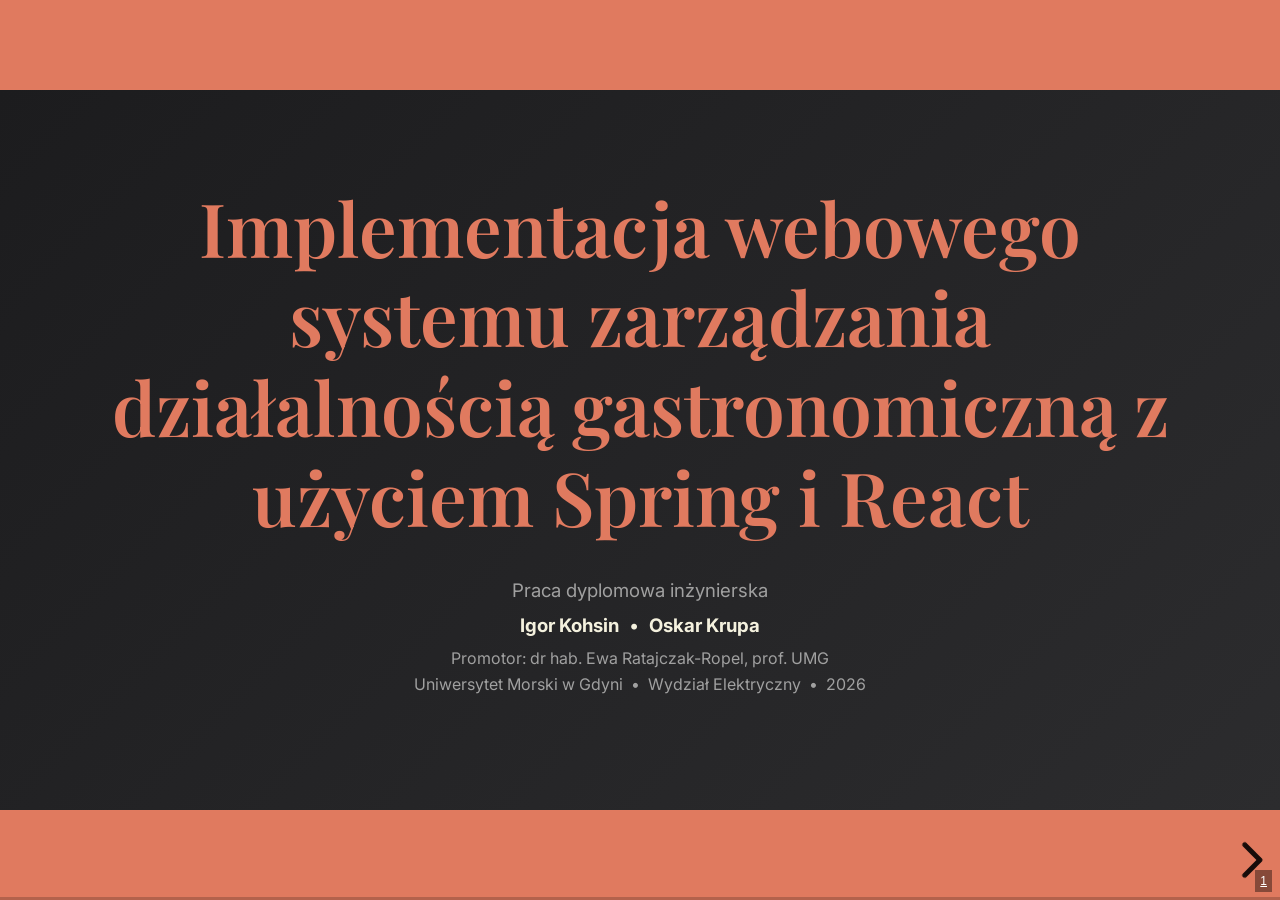
==== commit 0364b6d4: "feat: Update presentation content and structure for GastroM project - Revised title and introduction" ====
--- a/index.html
+++ b/index.html
@@ -21,36 +21,205 @@
 
       <!-- SLIDE 1: Title -->
       <section id="title" class="title-slide" data-state="is-section-divider">
-        <h1>GastroM</h1>
-        <p class="text-xl" style="margin-bottom: 8px;">Webowy system zarządzania działalnością gastronomiczną</p>
+        <h1>Implementacja webowego systemu zarządzania działalnością gastronomiczną z użyciem Spring i React</h1>
         <p class="text-muted" style="font-size: 14pt; margin-top: 20px;">Praca dyplomowa inżynierska</p>
         <p style="font-size: 14pt; margin-top: 5px;"><strong>Igor Kohsin</strong> &nbsp;&bull;&nbsp; <strong>Oskar Krupa</strong></p>
         <p class="text-muted" style="font-size: 12pt; margin-top: 5px;">Promotor: dr hab. Ewa Ratajczak-Ropel, prof. UMG</p>
         <p class="text-muted" style="font-size: 12pt;">Uniwersytet Morski w Gdyni &nbsp;&bull;&nbsp; Wydział Elektryczny &nbsp;&bull;&nbsp; 2026</p>
       </section>
 
-      <!-- SLIDE 2: Cel pracy -->
+      <!-- SLIDE 2: Agenda -->
+      <section id="agenda">
+        <h2>Agenda</h2>
+        <div class="content">
+          <ol style="list-style: none; padding: 0; margin: 0; display: flex; flex-direction: column; gap: 16px;">
+            <li class="text-lg"><i class="fa-solid fa-bullseye" style="color: var(--primary-color); width: 30px; text-align: center;"></i> &nbsp;Cel i motywacja</li>
+            <li class="text-lg"><i class="fa-solid fa-book" style="color: var(--primary-color); width: 30px; text-align: center;"></i> &nbsp;Informacje o pracy</li>
+            <li class="text-lg"><i class="fa-solid fa-code" style="color: var(--primary-color); width: 30px; text-align: center;"></i> &nbsp;Realizacja techniczna</li>
+            <li class="text-lg" style="padding-left: 40px; font-size: 15pt; color: var(--muted-color);">Model bazy danych &nbsp;&bull;&nbsp; Stos technologiczny &nbsp;&bull;&nbsp; Testowanie</li>
+            <li class="text-lg"><i class="fa-solid fa-cubes" style="color: var(--primary-color); width: 30px; text-align: center;"></i> &nbsp;Funkcjonalności systemu</li>
+            <li class="text-lg" style="padding-left: 40px; font-size: 15pt; color: var(--muted-color);">Panel główny &nbsp;&bull;&nbsp; Magazyn &nbsp;&bull;&nbsp; Pracownicy &nbsp;&bull;&nbsp; Koszty &nbsp;&bull;&nbsp; Raporty &nbsp;&bull;&nbsp; Użytkownicy</li>
+            <li class="text-lg"><i class="fa-solid fa-flag-checkered" style="color: var(--primary-color); width: 30px; text-align: center;"></i> &nbsp;Podsumowanie i wnioski</li>
+            <li class="text-lg"><i class="fa-solid fa-desktop" style="color: var(--primary-color); width: 30px; text-align: center;"></i> &nbsp;Prezentacja aplikacji (demo)</li>
+          </ol>
+        </div>
+      </section>
+
+      <!-- SLIDE 3: Cel pracy -->
       <section id="cel-pracy">
         <h2>Cel i motywacja</h2>
         <div class="content">
           <div class="info-panel" style="margin-bottom: 20px;">
-            <p><strong>Cel pracy:</strong> Zaprojektowanie i implementacja systemu webowego wspomagającego zarządzanie działalnością gastronomiczną.</p>
-          </div>
-          <p class="text-lg" style="margin-bottom: 15px;"><strong style="color: var(--primary-color);">Problem:</strong> Tradycyjne metody zarządzania restauracją oparte na ręcznej dokumentacji są niewystarczające w dynamicznym środowisku gastronomicznym.</p>
-          <p class="text-lg" style="margin-bottom: 15px;"><strong style="color: var(--secondary-color);">Rozwiązanie:</strong> GastroM — aplikacja webowa typu ERP, centralizująca dane i automatyzująca procesy zarządzania restauracją.</p>
-          <div style="display: grid; grid-template-columns: repeat(3, 1fr); gap: 20px; margin-top: 20px;">
-            <div class="stat-box">
-              <div class="stat-number"><i class="fa-solid fa-warehouse" style="font-size: 24pt;"></i></div>
-              <div class="stat-label">Magazyn</div>
-            </div>
-            <div class="stat-box">
-              <div class="stat-number"><i class="fa-solid fa-users" style="font-size: 24pt;"></i></div>
-              <div class="stat-label">Pracownicy</div>
-            </div>
-            <div class="stat-box">
-              <div class="stat-number"><i class="fa-solid fa-chart-line" style="font-size: 24pt;"></i></div>
-              <div class="stat-label">Finanse</div>
-            </div>
+            <p><strong>Cel pracy:</strong> Zaprojektowanie i implementacja systemu webowego (aplikacji internetowej) do wspomagania działalności gastronomicznej.</p>
+          </div>
+          <p class="text-lg" style="margin-bottom: 15px;"><strong style="color: var(--primary-color);">Problem:</strong> Tradycyjne metody zarządzania działalnością gastronomiczną oparte na ręcznej dokumentacji są niewystarczające w dynamicznym środowisku gastronomicznym.</p>
+          <p class="text-lg" style="margin-bottom: 15px;"><strong style="color: var(--secondary-color);">Rozwiązanie:</strong> GastroM - aplikacja webowa typu ERP, centralizująca dane i automatyzująca procesy zarządzania działalnością gastronomiczną. System dedykowany <strong>małym działalnościom gastronomicznym</strong>, dla których profesjonalne systemy ERP są zbyt kosztowne i złożone.</p>
+        </div>
+      </section>
+
+      <!-- SLIDE: Struktura pracy -->
+      <section id="struktura-pracy">
+        <h2>Struktura pracy</h2>
+        <div class="content">
+          <p style="margin-bottom: 18px;">Praca dyplomowa została napisana przez dwóch autorów i składa się z <strong>4 rozdziałów</strong> oraz podsumowania:</p>
+          <div style="display: grid; grid-template-columns: auto 1fr; gap: 10px 20px; align-items: start;">
+            <div class="stat-box" style="padding: 8px 15px; min-width: 60px; text-align: center;">
+              <div class="stat-label" style="font-size: 11pt;">Wstęp</div>
+            </div>
+            <p class="text-lg">Wprowadzenie do tematyki, cel pracy i opis struktury</p>
+
+            <div class="stat-box" style="padding: 8px 15px; min-width: 60px; text-align: center;">
+              <div class="stat-number" style="font-size: 14pt;">R. 1</div>
+            </div>
+            <p class="text-lg"><strong style="color: var(--primary-color);">Tworzenie aplikacji internetowych</strong> - omówienie zagadnień teoretycznych: frontend (React), backend (Spring), bazy danych, testowanie, współpraca warstw</p>
+
+            <div class="stat-box" style="padding: 8px 15px; min-width: 60px; text-align: center;">
+              <div class="stat-number" style="font-size: 14pt;">R. 2</div>
+            </div>
+            <p class="text-lg"><strong style="color: var(--primary-color);">Projekt aplikacji</strong> - analiza wymagań funkcjonalnych i pozafunkcjonalnych, schemat bazy danych, projekt interfejsu, wybór technologii</p>
+
+            <div class="stat-box" style="padding: 8px 15px; min-width: 60px; text-align: center;">
+              <div class="stat-number" style="font-size: 14pt;">R. 3</div>
+            </div>
+            <p class="text-lg"><strong style="color: var(--primary-color);">Implementacja warstwy backend</strong> - struktura systemu, model danych, logika biznesowa, bezpieczeństwo (JWT, Spring Security), testowanie</p>
+
+            <div class="stat-box" style="padding: 8px 15px; min-width: 60px; text-align: center;">
+              <div class="stat-number" style="font-size: 14pt;">R. 4</div>
+            </div>
+            <p class="text-lg"><strong style="color: var(--primary-color);">Implementacja warstwy frontend</strong> - struktura aplikacji React, komunikacja z API, autoryzacja, stylizacja, responsywność, testowanie E2E</p>
+
+            <div class="stat-box" style="padding: 8px 15px; min-width: 60px; text-align: center; border-color: rgba(135, 169, 107, 0.3);">
+              <div class="stat-label" style="font-size: 11pt;">Podsum.</div>
+            </div>
+            <p class="text-lg">Wnioski końcowe i kierunki dalszego rozwoju systemu</p>
+          </div>
+        </div>
+      </section>
+
+      <!-- DIVIDER: Realizacja -->
+      <section id="divider-realizacja" class="section-divider" data-state="is-section-divider">
+        <h1>Realizacja techniczna</h1>
+        <p>Technologie, architektura i testowanie</p>
+      </section>
+
+      <!-- SLIDE: Model bazy danych -->
+      <section id="model-db">
+        <h2>Model bazy danych</h2>
+        <div class="content">
+          <div style="display: grid; grid-template-columns: 3fr 2fr; gap: 20px; align-items: start;">
+            <div style="text-align: center;">
+              <img src="model%20bazy%20danych.png" alt="Schemat bazy danych GastroM" style="max-height: 480px; width: auto; border: 1px solid rgba(0,0,0,0.1); border-radius: 8px;">
+            </div>
+            <div style="font-size: 13pt;">
+              <p style="margin-bottom: 10px;">Relacyjna baza danych PostgreSQL z <strong>9 tabelami</strong>:</p>
+              <ul style="margin: 0; padding-left: 18px; line-height: 1.6;">
+                <li><strong>employee</strong> - dane pracowników</li>
+                <li><strong>transaction</strong> - transakcje sprzedażowe</li>
+                <li><strong>product</strong> - produkty w ofercie</li>
+                <li><strong>ingredient</strong> - składniki magazynowe</li>
+                <li><strong>product_component</strong> - receptury</li>
+                <li><strong>transaction_product</strong> - pozycje transakcji</li>
+                <li><strong>report</strong> - raporty PDF</li>
+                <li><strong>fixed_cost</strong> - koszty stałe</li>
+                <li><strong>manager</strong> - konta użytkowników</li>
+              </ul>
+              <div class="info-panel" style="margin-top: 10px;">
+                <p style="font-size: 11pt;"><i class="fa-solid fa-link" style="color: var(--primary-color);"></i> &nbsp;Soft-delete na kluczowych encjach, relacje klucz obcy między tabelami</p>
+              </div>
+            </div>
+          </div>
+        </div>
+      </section>
+
+      <!-- SLIDE: Technologie -->
+      <section id="technologie">
+        <h2>Stos technologiczny</h2>
+        <div class="content">
+          <div style="display: grid; grid-template-columns: 1fr 1fr 1fr; gap: 25px;">
+            <div>
+              <h3 style="color: var(--primary-color); margin-bottom: 12px;">Frontend</h3>
+              <ul>
+                <li><strong>React 18</strong> + TypeScript</li>
+                <li>Material-UI v6</li>
+                <li>TanStack Query v5</li>
+                <li>React Router v7</li>
+                <li>Axios + Zod</li>
+                <li>Recharts (wykresy)</li>
+                <li>@dnd-kit (drag & drop)</li>
+                <li>Vite 6 (bundler)</li>
+              </ul>
+            </div>
+            <div>
+              <h3 style="color: var(--secondary-color); margin-bottom: 12px;">Backend</h3>
+              <ul>
+                <li><strong>Java</strong> + Spring Boot</li>
+                <li>Spring Security + JWT</li>
+                <li>Spring Data JPA</li>
+                <li>Hibernate ORM</li>
+                <li>REST API</li>
+                <li>Gradle (build)</li>
+                <li>Springdoc OpenAPI</li>
+              </ul>
+            </div>
+            <div>
+              <h3 style="color: var(--muted-color); margin-bottom: 12px;">Infrastruktura</h3>
+              <ul>
+                <li><strong>PostgreSQL</strong> (baza danych)</li>
+                <li>Neon.com (hosting DB)</li>
+                <li>Render.com (deployment)</li>
+                <li>Git + GitHub</li>
+                <li>CI/CD (GitHub Actions)</li>
+              </ul>
+              <div class="info-panel" style="margin-top: 15px;">
+                <p style="font-size: 12pt;"><strong>Architektura:</strong> klient–serwer, komunikacja REST/JSON przez HTTP</p>
+              </div>
+            </div>
+          </div>
+        </div>
+      </section>
+
+      <!-- SLIDE 12: Testowanie -->
+      <section id="testowanie">
+        <h2>Testowanie</h2>
+        <div class="content">
+          <div style="display: grid; grid-template-columns: repeat(4, 1fr); gap: 15px; margin-bottom: 25px;">
+            <div class="stat-box">
+              <div class="stat-number">31</div>
+              <div class="stat-label">Testów jednostkowych</div>
+            </div>
+            <div class="stat-box">
+              <div class="stat-number">64</div>
+              <div class="stat-label">Testów integracyjnych</div>
+            </div>
+            <div class="stat-box">
+              <div class="stat-number">60</div>
+              <div class="stat-label">Testów E2E</div>
+            </div>
+            <div class="stat-box">
+              <div class="stat-number">6</div>
+              <div class="stat-label">Klas jednostkowych</div>
+            </div>
+          </div>
+          <div style="display: grid; grid-template-columns: 1fr 1fr; gap: 25px;">
+            <div>
+              <h3 style="color: var(--primary-color); margin-bottom: 8px;">Backend</h3>
+              <ul>
+                <li><strong>JUnit 5</strong> - testy jednostkowe serwisów</li>
+                <li><strong>Mockito</strong> - izolacja zależności</li>
+                <li><strong>MockMvc</strong> - testy integracyjne kontrolerów</li>
+              </ul>
+            </div>
+            <div>
+              <h3 style="color: var(--secondary-color); margin-bottom: 8px;">Frontend</h3>
+              <ul>
+                <li><strong>Playwright</strong> - testy end-to-end</li>
+                <li>Wzorzec <strong>Page Object Model</strong></li>
+                <li>Selektory <strong>data-testid</strong> - stabilność testów</li>
+              </ul>
+            </div>
+          </div>
+          <div class="info-panel" style="margin-top: 18px;">
+            <p><i class="fa-solid fa-globe" style="color: var(--primary-color);"></i> &nbsp;System dostępny online: <strong>gastrom.onrender.com</strong></p>
           </div>
         </div>
       </section>
@@ -61,7 +230,7 @@
         <p>Przegląd modułów i możliwości aplikacji</p>
       </section>
 
-      <!-- SLIDE 4: Przegląd systemu -->
+      <!-- SLIDE: Przegląd systemu -->
       <section id="przeglad">
         <h2>Przegląd systemu</h2>
         <div class="content">
@@ -102,7 +271,7 @@
         </div>
       </section>
 
-      <!-- SLIDE 5: Dashboard -->
+      <!-- SLIDE: Dashboard -->
       <section id="dashboard">
         <h2>Panel główny (Dashboard)</h2>
         <div class="content">
@@ -125,7 +294,7 @@
               </div>
               <div class="info-panel">
                 <p><strong><i class="fa-solid fa-grip" style="color: var(--primary-color);"></i> &nbsp;Drag & Drop</strong></p>
-                <p style="font-size: 13pt; margin-top: 5px;">Personalizacja układu — przeciąganie, dodawanie i usuwanie kafelków</p>
+                <p style="font-size: 13pt; margin-top: 5px;">Personalizacja układu - przeciąganie, dodawanie i usuwanie kafelków</p>
               </div>
               <div class="info-panel">
                 <p><strong><i class="fa-solid fa-rotate" style="color: var(--primary-color);"></i> &nbsp;Dane na żywo</strong></p>
@@ -136,7 +305,7 @@
         </div>
       </section>
 
-      <!-- SLIDE 6: Magazyn -->
+      <!-- SLIDE: Magazyn -->
       <section id="magazyn">
         <h2>Zarządzanie magazynem</h2>
         <div class="content">
@@ -147,7 +316,7 @@
                 <li>Dodawanie, edycja i usuwanie składników</li>
                 <li>Parametry: nazwa, jednostka (g, ml, szt.), cena jednostkowa</li>
                 <li>Uzupełnianie zapasów z automatycznym naliczaniem kosztu</li>
-                <li><strong style="color: var(--secondary-color);">Alerty</strong> o niskim stanie — próg ostrzeżenia dla każdego składnika</li>
+                <li><strong style="color: var(--secondary-color);">Alerty</strong> o niskim stanie - próg ostrzeżenia dla każdego składnika</li>
               </ul>
             </div>
             <div>
@@ -156,7 +325,7 @@
                 <li>Tworzenie produktów z recepturą (lista składników + ilości)</li>
                 <li>Cena sprzedaży i oznaczenie na wynos / w lokalu</li>
                 <li>Automatyczny koszt składników na podstawie receptury</li>
-                <li><strong style="color: var(--secondary-color);">Rentowność</strong> — analiza marży per produkt</li>
+                <li><strong style="color: var(--secondary-color);">Rentowność</strong> - analiza marży per produkt</li>
               </ul>
             </div>
           </div>
@@ -181,7 +350,7 @@
         </div>
       </section>
 
-      <!-- SLIDE 7: Pracownicy -->
+      <!-- SLIDE: Pracownicy -->
       <section id="pracownicy">
         <h2>Zarządzanie pracownikami</h2>
         <div class="content">
@@ -190,7 +359,7 @@
               <p class="text-lg" style="margin-bottom: 15px;">Moduł kompleksowej ewidencji personelu z obliczaniem wynagrodzeń:</p>
               <ul class="icon-list">
                 <li><i class="fa-solid fa-user-plus"></i>Dodawanie pracowników: imię, nazwisko, email, telefon, stawka godzinowa</li>
-                <li><i class="fa-solid fa-clock"></i>Ewidencja czasu pracy — rejestrowanie przepracowanych godzin</li>
+                <li><i class="fa-solid fa-clock"></i>Ewidencja czasu pracy - rejestrowanie przepracowanych godzin</li>
                 <li><i class="fa-solid fa-money-bill-wave"></i>Generowanie wynagrodzenia: godziny &times; stawka</li>
                 <li><i class="fa-solid fa-arrow-right-to-bracket"></i>Wypłaty automatycznie trafiają do kosztów stałych</li>
                 <li><i class="fa-solid fa-pen-to-square"></i>Edycja i usuwanie rekordów pracowników</li>
@@ -210,7 +379,7 @@
         </div>
       </section>
 
-      <!-- SLIDE 8: Koszty i raporty -->
+      <!-- SLIDE: Koszty i raporty -->
       <section id="koszty-raporty">
         <h2>Koszty stałe i raporty sprzedaży</h2>
         <div class="content">
@@ -230,7 +399,7 @@
               <h3 style="color: var(--primary-color); margin-bottom: 10px;"><i class="fa-solid fa-file-pdf"></i> &nbsp;Raporty sprzedaży</h3>
               <p style="margin-bottom: 10px;">Kompleksowe raporty finansowe za wybrany okres:</p>
               <ul>
-                <li>Wybór przedziału dat (od — do)</li>
+                <li>Wybór przedziału dat (od - do)</li>
                 <li>Szczegółowe statystyki sprzedaży</li>
                 <li>Generowanie i archiwizacja na serwerze</li>
                 <li><strong>Pobieranie w formacie PDF</strong></li>
@@ -241,7 +410,7 @@
         </div>
       </section>
 
-      <!-- SLIDE 9: Użytkownicy i bezpieczeństwo -->
+      <!-- SLIDE: Użytkownicy i bezpieczeństwo -->
       <section id="bezpieczenstwo">
         <h2>Zarządzanie użytkownikami i bezpieczeństwo</h2>
         <div class="content">
@@ -270,109 +439,10 @@
                 <li><i class="fa-solid fa-key"></i>Uwierzytelnianie za pomocą tokenów JWT</li>
                 <li><i class="fa-solid fa-lock"></i>Haszowanie haseł (BCrypt)</li>
                 <li><i class="fa-solid fa-shield-halved"></i>Autoryzacja endpointów REST API</li>
-                <li><i class="fa-solid fa-right-to-bracket"></i>Chronione trasy — przekierowanie na logowanie</li>
+                <li><i class="fa-solid fa-right-to-bracket"></i>Chronione trasy - przekierowanie na logowanie</li>
                 <li><i class="fa-solid fa-rotate-right"></i>Zmiana hasła z weryfikacją starego</li>
               </ul>
             </div>
-          </div>
-        </div>
-      </section>
-
-      <!-- DIVIDER: Realizacja -->
-      <section id="divider-realizacja" class="section-divider" data-state="is-section-divider">
-        <h1>Realizacja techniczna</h1>
-        <p>Technologie, architektura i testowanie</p>
-      </section>
-
-      <!-- SLIDE 11: Technologie -->
-      <section id="technologie">
-        <h2>Stos technologiczny</h2>
-        <div class="content">
-          <div style="display: grid; grid-template-columns: 1fr 1fr 1fr; gap: 25px;">
-            <div>
-              <h3 style="color: var(--primary-color); margin-bottom: 12px;">Frontend</h3>
-              <ul>
-                <li><strong>React 18</strong> + TypeScript</li>
-                <li>Material-UI v6</li>
-                <li>TanStack Query v5</li>
-                <li>React Router v7</li>
-                <li>Axios + Zod</li>
-                <li>Recharts (wykresy)</li>
-                <li>@dnd-kit (drag & drop)</li>
-                <li>Vite 6 (bundler)</li>
-              </ul>
-            </div>
-            <div>
-              <h3 style="color: var(--secondary-color); margin-bottom: 12px;">Backend</h3>
-              <ul>
-                <li><strong>Java</strong> + Spring Boot</li>
-                <li>Spring Security + JWT</li>
-                <li>Spring Data JPA</li>
-                <li>Hibernate ORM</li>
-                <li>REST API</li>
-                <li>Gradle (build)</li>
-                <li>Springdoc OpenAPI</li>
-              </ul>
-            </div>
-            <div>
-              <h3 style="color: var(--muted-color); margin-bottom: 12px;">Infrastruktura</h3>
-              <ul>
-                <li><strong>PostgreSQL</strong> (baza danych)</li>
-                <li>Neon.com (hosting DB)</li>
-                <li>Render.com (deployment)</li>
-                <li>Git + GitHub</li>
-                <li>CI/CD (GitHub Actions)</li>
-              </ul>
-              <div class="info-panel" style="margin-top: 15px;">
-                <p style="font-size: 12pt;"><strong>Architektura:</strong> klient–serwer, komunikacja REST/JSON przez HTTP</p>
-              </div>
-            </div>
-          </div>
-        </div>
-      </section>
-
-      <!-- SLIDE 12: Testowanie -->
-      <section id="testowanie">
-        <h2>Testowanie i wdrożenie</h2>
-        <div class="content">
-          <div style="display: grid; grid-template-columns: repeat(4, 1fr); gap: 15px; margin-bottom: 25px;">
-            <div class="stat-box">
-              <div class="stat-number">31</div>
-              <div class="stat-label">Testów jednostkowych</div>
-            </div>
-            <div class="stat-box">
-              <div class="stat-number">64</div>
-              <div class="stat-label">Testów integracyjnych</div>
-            </div>
-            <div class="stat-box">
-              <div class="stat-number">60</div>
-              <div class="stat-label">Testów E2E</div>
-            </div>
-            <div class="stat-box">
-              <div class="stat-number">6</div>
-              <div class="stat-label">Klas jednostkowych</div>
-            </div>
-          </div>
-          <div style="display: grid; grid-template-columns: 1fr 1fr; gap: 25px;">
-            <div>
-              <h3 style="color: var(--primary-color); margin-bottom: 8px;">Backend</h3>
-              <ul>
-                <li><strong>JUnit 5</strong> — testy jednostkowe serwisów</li>
-                <li><strong>Mockito</strong> — izolacja zależności</li>
-                <li><strong>MockMvc</strong> — testy integracyjne kontrolerów</li>
-              </ul>
-            </div>
-            <div>
-              <h3 style="color: var(--secondary-color); margin-bottom: 8px;">Frontend</h3>
-              <ul>
-                <li><strong>Playwright</strong> — testy end-to-end</li>
-                <li>Wzorzec <strong>Page Object Model</strong></li>
-                <li>Selektory <strong>data-testid</strong> — stabilność testów</li>
-              </ul>
-            </div>
-          </div>
-          <div class="info-panel" style="margin-top: 18px;">
-            <p><i class="fa-solid fa-globe" style="color: var(--primary-color);"></i> &nbsp;System dostępny online: <strong>gastrom.onrender.com</strong></p>
           </div>
         </div>
       </section>
@@ -382,38 +452,7 @@
         <h1>Podsumowanie</h1>
       </section>
 
-      <!-- SLIDE 14: Wymagania -->
-      <section id="wymagania">
-        <h2>Spełnienie wymagań</h2>
-        <div class="content">
-          <div style="display: grid; grid-template-columns: 1fr 1fr; gap: 25px;">
-            <div>
-              <h3 style="color: var(--primary-color); margin-bottom: 8px;">Wymagania funkcjonalne</h3>
-              <ul>
-                <li><i class="fa-solid fa-check" style="color: var(--secondary-color);"></i> &nbsp;<strong>14 z 15</strong> zweryfikowanych pozytywnie w 100%</li>
-                <li><i class="fa-solid fa-check" style="color: var(--secondary-color);"></i> &nbsp;Zarządzanie magazynem (F1–F4)</li>
-                <li><i class="fa-solid fa-check" style="color: var(--secondary-color);"></i> &nbsp;Zarządzanie personelem (F5–F9)</li>
-                <li><i class="fa-solid fa-check" style="color: var(--secondary-color);"></i> &nbsp;Monitorowanie transakcji (F10–F11)</li>
-                <li><i class="fa-solid fa-check" style="color: var(--secondary-color);"></i> &nbsp;Statystyki i raporty (F12–F15)</li>
-                <li><i class="fa-solid fa-circle-half-stroke" style="color: #F0AD4E;"></i> &nbsp;F6 — 60% (brak integracji z systemem RCP)</li>
-              </ul>
-            </div>
-            <div>
-              <h3 style="color: var(--secondary-color); margin-bottom: 8px;">Wymagania pozafunkcjonalne</h3>
-              <ul>
-                <li><i class="fa-solid fa-check" style="color: var(--secondary-color);"></i> &nbsp;Haszowanie haseł (PF3)</li>
-                <li><i class="fa-solid fa-check" style="color: var(--secondary-color);"></i> &nbsp;Autoryzacja i logowanie (PF4)</li>
-                <li><i class="fa-solid fa-check" style="color: var(--secondary-color);"></i> &nbsp;Architektura klient–serwer (PF7)</li>
-                <li><i class="fa-solid fa-circle-half-stroke" style="color: #F0AD4E;"></i> &nbsp;Ciągłość działania — niezweryfikowane (PF2)</li>
-                <li><i class="fa-solid fa-circle-half-stroke" style="color: #F0AD4E;"></i> &nbsp;Intuicyjność UI — brak testów UX (PF5)</li>
-                <li><i class="fa-solid fa-circle-half-stroke" style="color: #F0AD4E;"></i> &nbsp;Czas odpowiedzi — niebadany (PF1)</li>
-              </ul>
-            </div>
-          </div>
-        </div>
-      </section>
-
-      <!-- SLIDE 15: Wnioski -->
+      <!-- SLIDE 14: Wnioski -->
       <section id="wnioski">
         <h2>Wnioski i kierunki rozwoju</h2>
         <div class="content">
@@ -422,10 +461,12 @@
               <h3 style="color: var(--primary-color); margin-bottom: 10px;">Wnioski</h3>
               <ul>
                 <li>Zrealizowano <strong>w pełni funkcjonalny</strong> system gotowy do wdrożenia</li>
-                <li>Trafny wybór Spring + React — rozbudowane ekosystemy</li>
+                <li>Trafny wybór Spring + React - rozbudowane ekosystemy</li>
                 <li>TanStack Query znacząco uprościł zarządzanie stanem danych</li>
                 <li>Wyzwanie: implementacja JWT i blokad pesymistycznych</li>
-                <li>Playwright z Page Object Model — stabilne testy E2E</li>
+                <li>Playwright z Page Object Model - stabilne testy E2E</li>
+                <li><strong>Obszerna dokumentacja</strong> technologii - konieczność przestudiowania wielu źródeł</li>
+                <li>Uzupełnianie wiedzy <strong>wykraczającej poza program studiów</strong> (Spring Security, testowanie E2E)</li>
               </ul>
             </div>
             <div>
@@ -433,7 +474,7 @@
               <ul>
                 <li>Testy użyteczności z rzeczywistymi użytkownikami</li>
                 <li>Testy wydajnościowe pod obciążeniem</li>
-                <li>Wdrożenie w rzeczywistym zakładzie gastronomicznym</li>
+                <li>Użycie w rzeczywistym zakładzie gastronomicznym</li>
                 <li>Obsługa rezerwacji stolików</li>
                 <li>System powiadomień push</li>
                 <li>Integracja z systemami płatności</li>
@@ -443,10 +484,9 @@
         </div>
       </section>
 
-      <!-- SLIDE 16: Dziękuję -->
+      <!-- SLIDE 15: Podziękowania -->
       <section id="thanks" class="thanks-slide" data-state="is-section-divider">
-        <h1>Dziękujemy</h1>
-        <p class="text-xl" style="margin-top: 15px;">za uwagę</p>
+        <h1>Dziękujemy za uwagę</h1>
         <p class="text-muted" style="font-size: 14pt; margin-top: 30px;"><i class="fa-solid fa-globe"></i> &nbsp;gastrom.onrender.com</p>
         <p class="text-muted" style="font-size: 14pt; margin-top: 10px;">Igor Kohsin &nbsp;&bull;&nbsp; Oskar Krupa</p>
       </section>
--- a/styles.css
+++ b/styles.css
@@ -203,7 +203,7 @@
 
 .reveal .slides section.thanks-slide h1 {
   font-size: 56pt;
-  color: var(--primary-color);
+  color: #FFFFFF;
 }
 
 /* ===========================================
